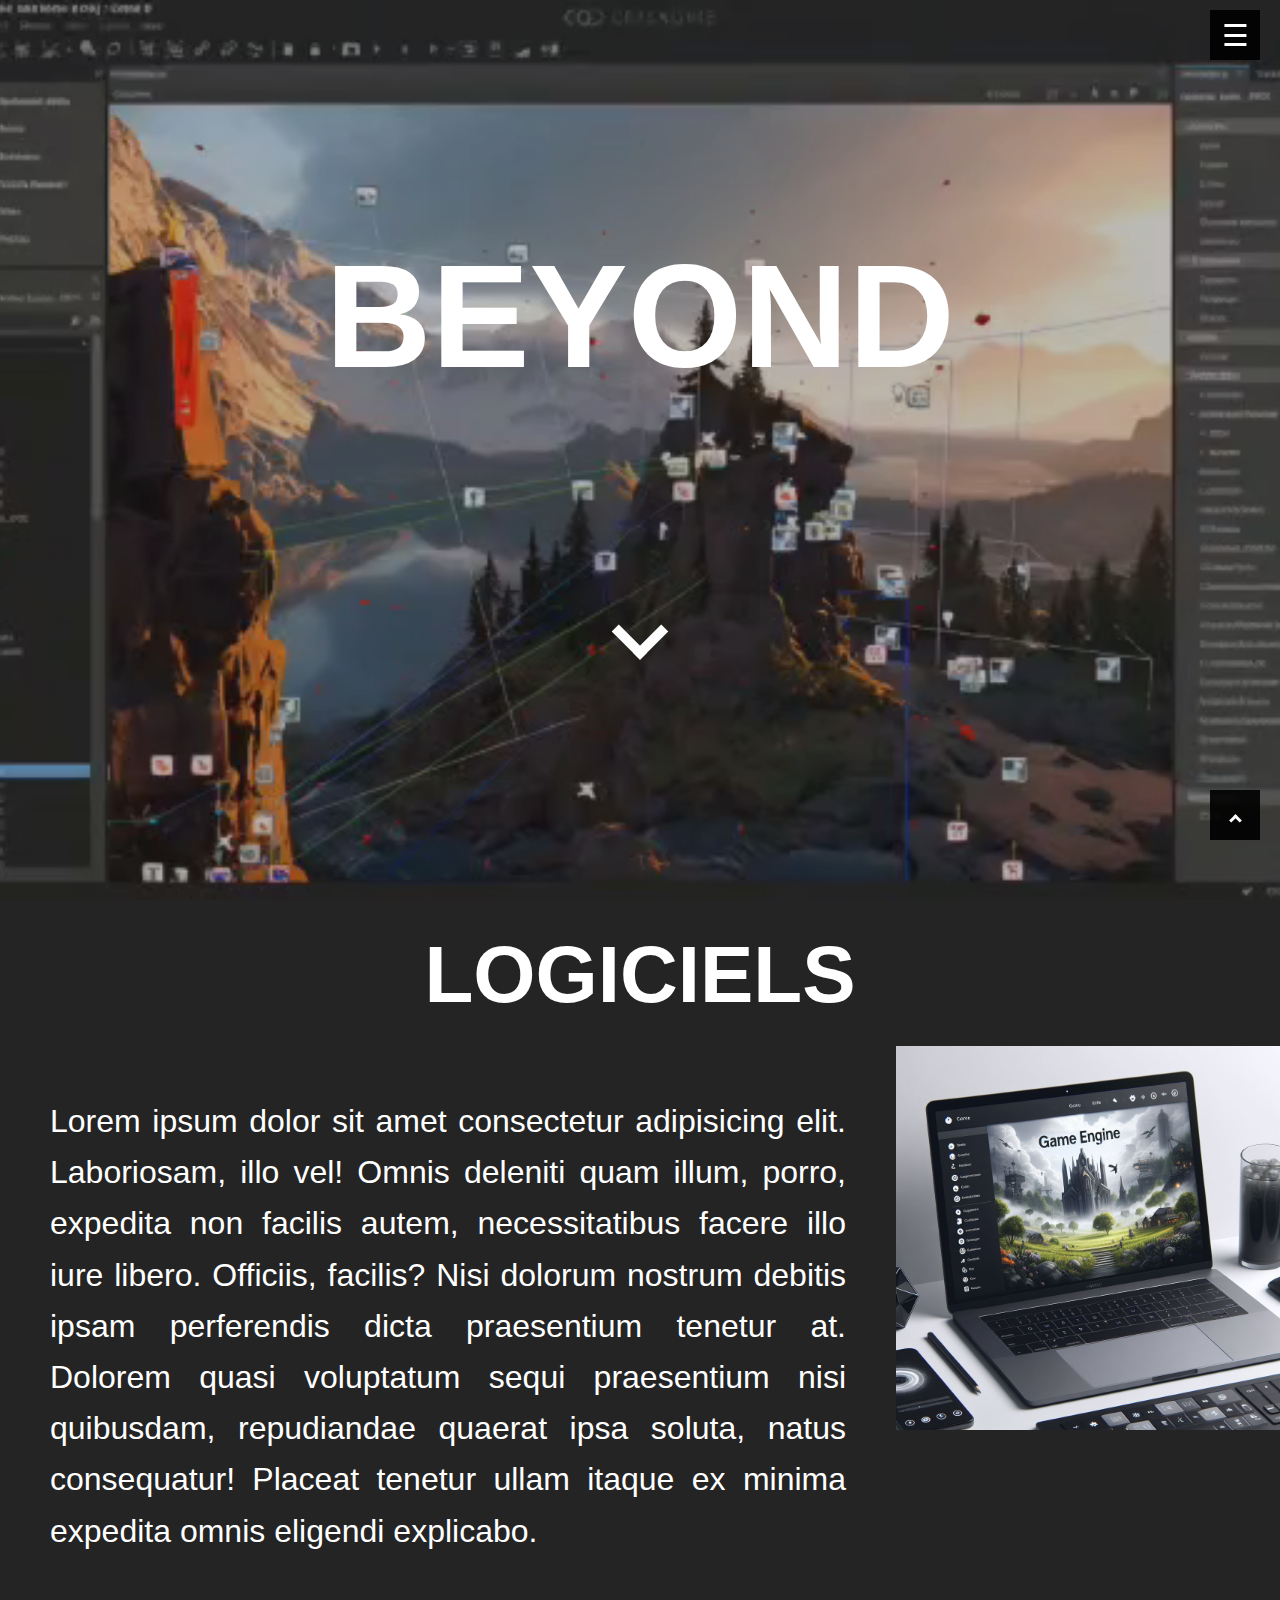
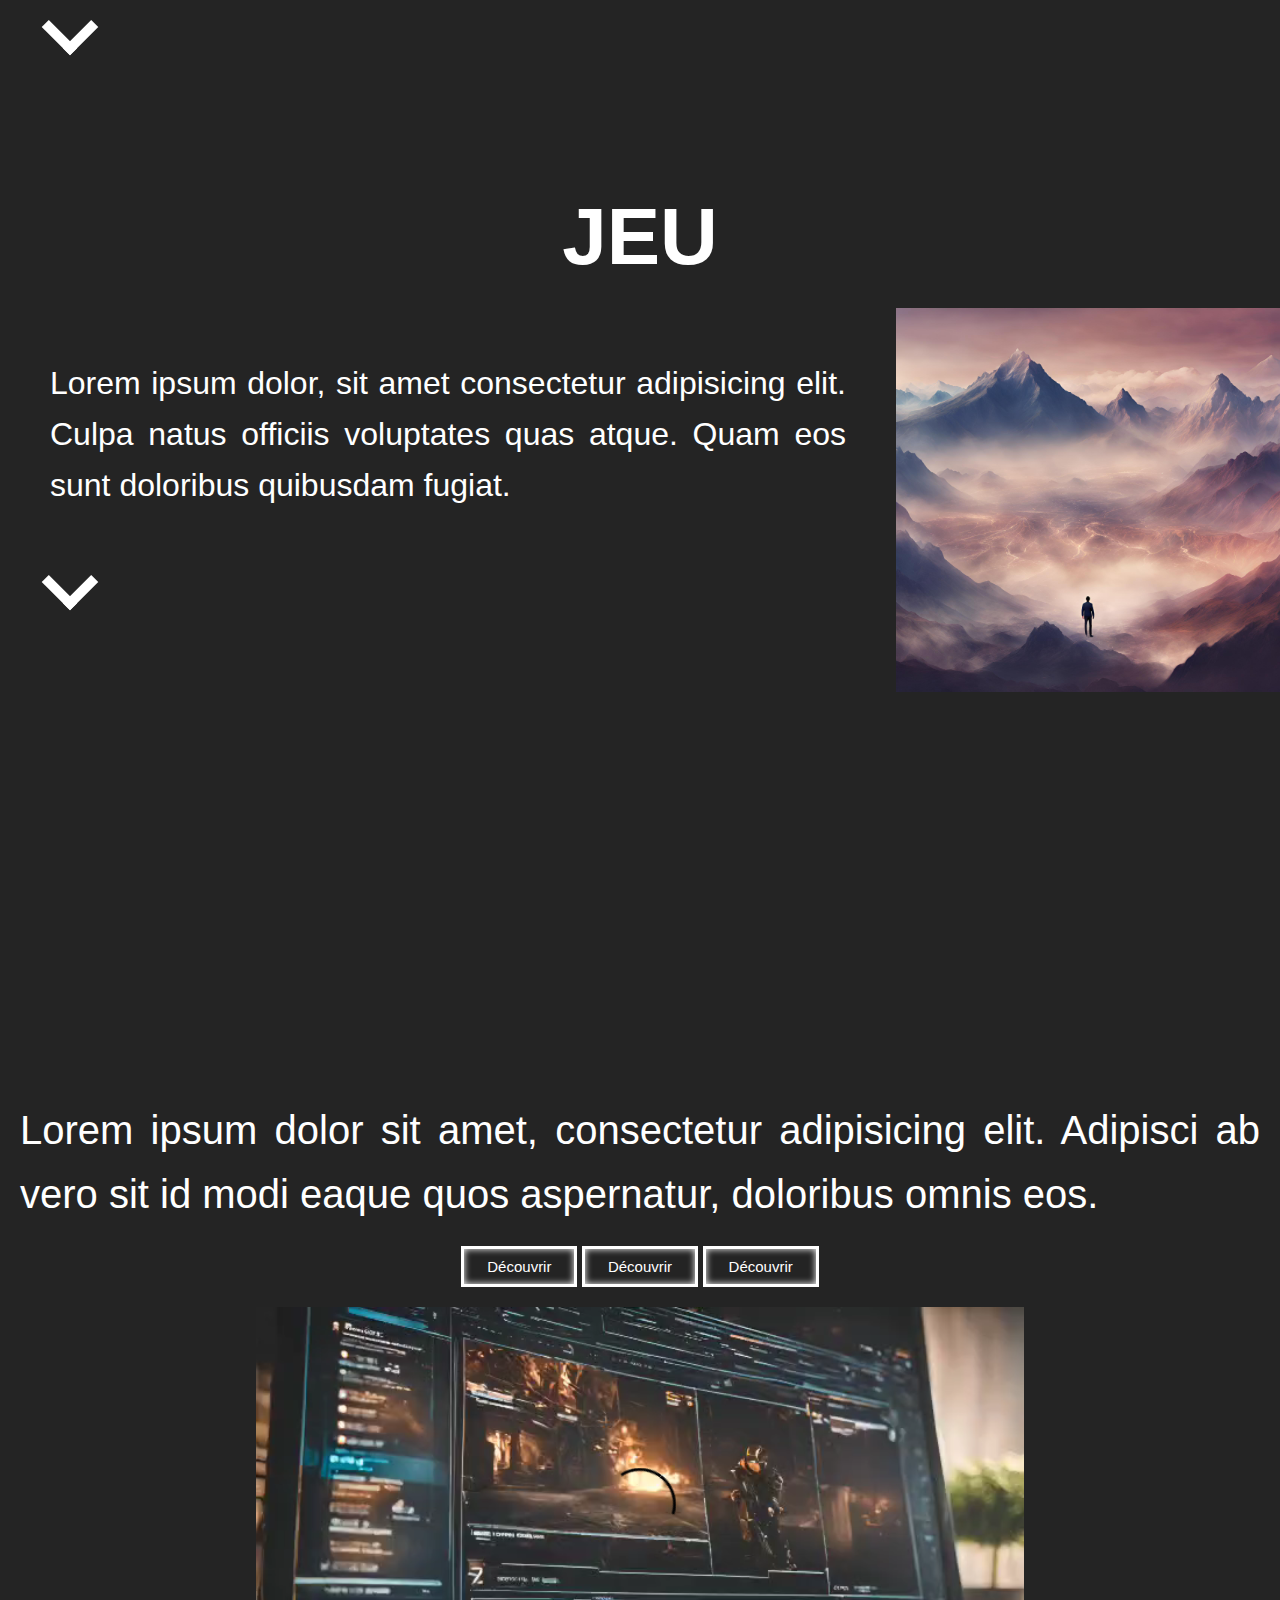
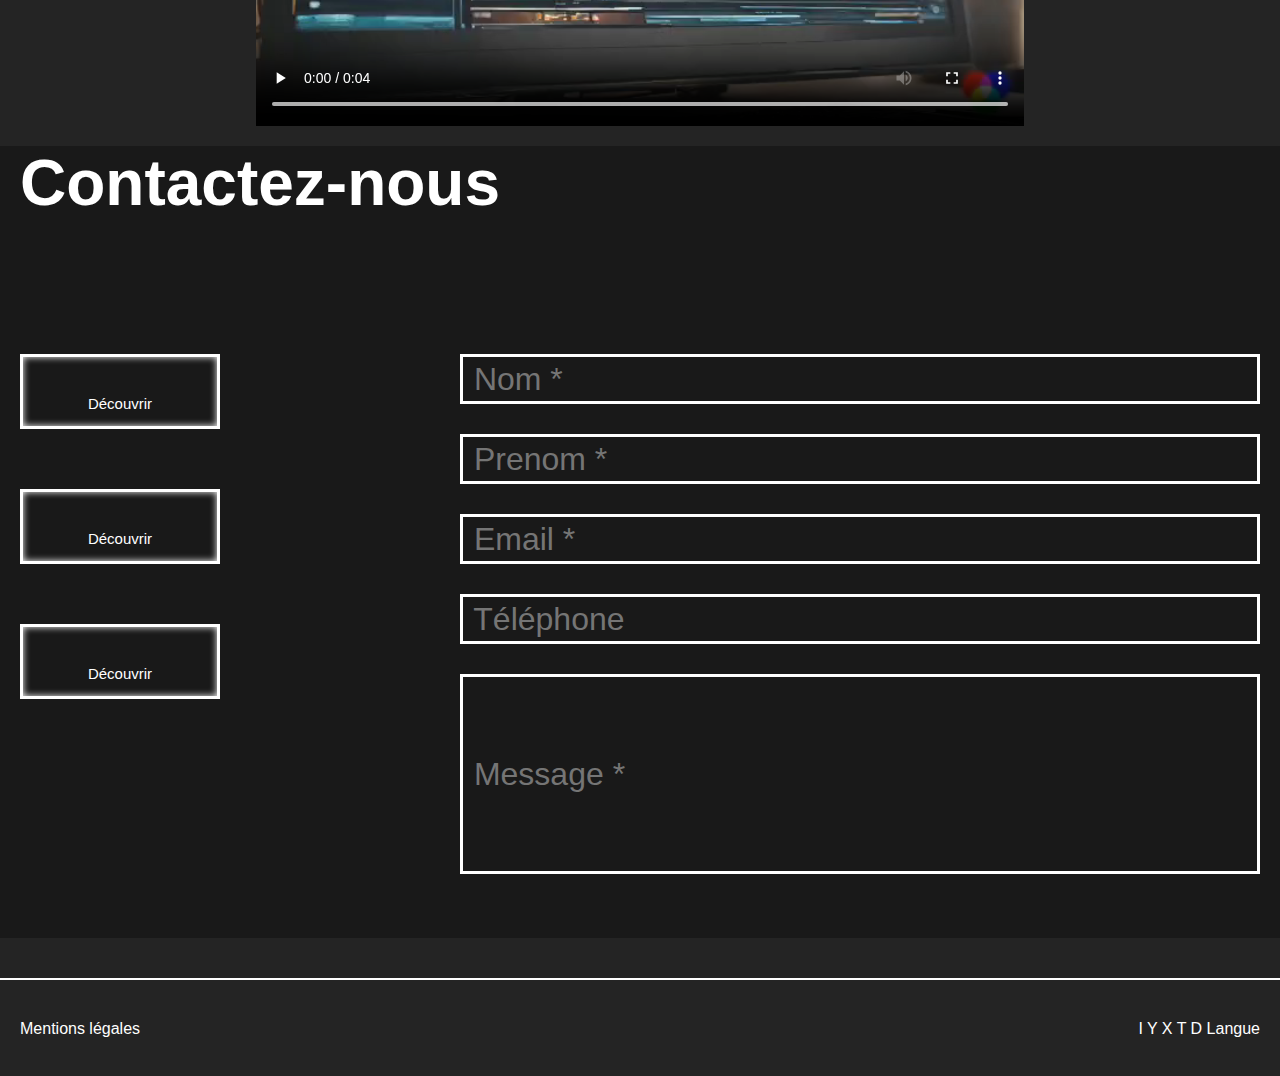
==== index.html @ 5a2edfe5 "ajout pages" ====
<!DOCTYPE html>
<html lang="en">
<head>
    <meta charset="UTF-8">
    <meta http-equiv="X-UA-Compatible" content="IE=edge">
    <meta name="viewport" content="width=device-width, initial-scale=1.0">
    <link rel="stylesheet" href="css/accueil.css">
    <link rel="stylesheet" href="css/navfooter.css">
    <title>BEYOND</title>
</head>
<body>
    <nav>
        <div class="openMenu">
            <button>
                <p>&#x2630</p>
            </button>
        </div>

        <ul class="mainMenu">
            <li><a href="./index.html">Accueil</a></li>
            <li><a href="./logiciels.html">Nos Logiciels</a></li>
            <li><a href="./beyondlife.html">Beyond Life</a></li>
            <li><a href="./boutique.html">Boutique</a></li>
            <li><a href="./apropos.html">A Propos</a></li>
            <div class="closeMenu"><p>&#x2716</p></div>
            <span class="icons">
                <i class="fab fa-facebook"></i>
                <i class="fab fa-instagram"></i>
                <i class="fab fa-brands fa-x-twitter"></i>
                <i class="fab fa-github"></i>
            </span>
        </ul>
    </nav>


    <div class="video-opening">
        <video loop autoplay>
            <source src="videos/GameEngine.mp4" type="video/mp4">
            Votre navigateur ne supporte pas la balise vidéo.
            Une vidéo permettant de visualiser l'interface utilisateur de notre moteur de jeu
        </video>
        <h1>BEYOND</h1>
       <button onclick="scrollToSection('section1')"><p><i class="arrow down"></i></p></button>
    </div>

    <div class="text-img">
        <h2 id="section1">LOGICIELS</h2>
        <div class="img_container">
            <img src="images/mac.jpg" alt="">
            <div class="container_1">
                <p>Lorem ipsum dolor sit amet consectetur adipisicing elit. Laboriosam, illo vel! Omnis deleniti quam illum, porro, expedita non facilis autem, necessitatibus facere illo iure libero. Officiis, facilis? Nisi dolorum nostrum debitis ipsam perferendis dicta praesentium tenetur at. Dolorem quasi voluptatum sequi praesentium nisi quibusdam, repudiandae quaerat ipsa soluta, natus consequatur! Placeat tenetur ullam itaque ex minima expedita omnis eligendi explicabo.</p>
                <button class="ScrollArrow" onclick="scrollToSection('section2')"><a><i class="arrow down"></i></a></button>
            </div>
        </div>
        <h2 id="section2">JEU</h2>
        <div class="img_container">
            <img src="images/mountains.jpg" alt="">
            <div class="container_1">
                <p>Lorem ipsum dolor, sit amet consectetur adipisicing elit. Culpa natus officiis voluptates quas atque. Quam eos sunt doloribus quibusdam fugiat.</p>
                <button class="ScrollArrow" onclick="scrollToSection('section3')"><a><i class="arrow down"></i></a></button>
            </div>
        </div>

    </div>

    
    <div id="section3" class="decouvrir">
        <p>Lorem ipsum dolor sit amet, consectetur adipisicing elit. Adipisci ab vero sit id modi eaque quos aspernatur, doloribus omnis eos.</p>

        <div class="button_block">
            <a href="#" class="Button">Découvrir</a>
            <a href="#" class="Button">Découvrir</a>
            <a href="#" class="Button">Découvrir</a>
        </div>

        <video loop autoplay controls>
            <source src="videos/monitor.mp4" type="video/mp4">
            Votre navigateur ne supporte pas la balise vidéo.
            Une vidéo permettant de visualiser l'interface utilisateur de notre moteur de jeu
        </video>

    </div>


    <div class="DownToUp" id="scrollButton">
        <button onclick="scrollToTop()">
            <p><i class="arrow"></i></p>
        </button>
    </div>

    <footer>
        <h2>Contactez-nous</h2>
        <div class="boutons">
            <a href="#" class="Button">Découvrir</a>
            <a href="#" class="Button">Découvrir</a>
            <a href="#" class="Button">Découvrir</a>
        </div>
        <div class="inputs">
            <input type="text" placeholder=" Nom *">
            <input type="text" placeholder=" Prenom *">
            <input type="text" placeholder=" Email *">
            <input type="text" placeholder=" Téléphone ">
            <input type="text" placeholder=" Message *">
        </div>
        <div class="separator"></div>
        <div class="bandeau-footer">

            <div class="left-footer">
                <a href="">Mentions légales</a>
            </div>

            <div class="right-footer">
                <a href="">I</a>
                <a href="">Y</a>
                <a href="">X</a>
                <a href="">T</a>
                <a href="">D</a>
                <a href="">Langue</a>
            </div>
        </div>

    </footer>

    <script src="js/scrollsection.js"></script>
    <script src="js/nav.js"></script>
    <script src="js/scrolltop.js"></script>
    

</body>
</html>
---- css/accueil.css ----
/* VIDEO OPENING */

.video-opening video {
    opacity: 0.7;
    width: 100%;
    height: 100vh;
    object-fit: cover;
    object-position: center;
    z-index: -1; /* Assurez-vous que la vidéo est en arrière-plan */
}

.video-opening {
    position: relative;
    width: 100%;
    z-index: 0; /* Assurez-vous que la vidéo est en arrière-plan */
}

.video-opening h1 {
    position: absolute;
    top: 35%;
    left: 50%;
    transform: translate(-50%, -50%);
    color: white;
    font-size: calc(8rem + 1.5vw);
}

.video-opening button {
    cursor: pointer;
    appearance: none;
    -webkit-appearance: none;
    -moz-appearance: none;
    border: none;
    outline: none;
    background: none;
    padding: 0;
    margin: 0;
    cursor: pointer;
    z-index: 1; /* Ensure the button is above other elements */
}

.video-opening p {
    position: absolute;
    top: 70%;
    left: 50%;
    transform: translate(-50%, -50%);
}

.ScrollArrow {
    animation: moveUpDown 2.5s infinite alternate ease-in-out;
}

.arrow {
    border: solid white;
    border-width: 0 10px 10px 0;
    display: inline-block;
    padding: 15px;
}

.down {
    transform: rotate(45deg);
    -webkit-transform: rotate(45deg);
}

/* TEXT IMG */

.text-img {
    display: grid;
    width: 100%;
    justify-content: center; /* Centre les éléments horizontalement */
    align-items: center; /* Centre les éléments verticalement */
    grid-template-columns: 1fr; /* Une colonne */
    grid-template-rows: 1fr; /* Une ligne */
    margin-bottom: 50px;
}

.text-img h2
{
    margin-top: 25px;
    text-align: center;
    margin-bottom: 25px;
    font-size: 5rem;
}

.img_container {
    display: grid; /* Utiliser grid pour la .img_container */
    grid-template-columns: 30% 70%; /* Deux colonnes avec une largeur de 30% et 70% */
    grid-template-rows: 1fr; /* Une ligne */
}

.img_container img {
    width: 100%; /* 100% de la largeur du conteneur */
    height: auto; /* Hauteur proportionnelle à la largeur */
    object-fit: cover;
}

.img_container p {
    font-size: 2.5rem;
    max-width: 100%; /* 100% de la largeur du conteneur */
    margin: 50px;
    text-align: justify;
    line-height: 1.6; /* Ajustez l'interligne selon vos besoins */
}

.img_container a
{
    margin: 50px;
}

/* Inverser l'ordre d'affichage des éléments dans la deuxième .img_container */
.img_container:nth-child(even) {
    grid-template-columns: 70% 30%;
}

.img_container:nth-child(even) img {
    order: 2; /* Met l'image à droite dans la deuxième .img_container */
}

.img_container:nth-child(even) .container_1 img{
    order: 1; /* Met le paragraphe à gauche dans la deuxième .img_container */
}
.img_container:nth-child(even) .container_1 p {
    order: 1; /* Met le paragraphe à gauche dans la deuxième .img_container */
}

.img_container .container_1 button {
    cursor: pointer;
    appearance: none;
    -webkit-appearance: none;
    -moz-appearance: none;
    border: none;
    outline: none;
    background: none;
    padding: 0;
    margin: 0;
    cursor: pointer;
}

.container_1
{
    height: 80vh;
}

/* DECOUVRIR */

.decouvrir {
    background-color: rgb(36, 36, 36);
    display: flex;
    flex-direction: column; /* Organise les éléments en colonne */
    justify-content: center; /* Centre les éléments verticalement */
    align-items: center; /* Centre les éléments horizontalement */
}

.decouvrir p {
    font-size: 2.5rem;
    text-align: justify;
    margin: 20px;
    line-height: 1.6; /* Ajustez l'interligne selon vos besoins */
}

.button_block {
    display: block;
}

.decouvrir video
{
    margin: 20px 20px 20px 20px;
    width: 60%;
}

@keyframes moveUpDown {
    0% {
        transform: translateY(0);
    }
    100% {
        transform: translateY(-20px);
    }
}

@media (max-width:600px) {

    .text-img h2 {
        font-size: 3rem;
    }

    .video-opening h1
    {
        font-size: 5rem;
    }

    .img_container p {
        font-size: 1rem;
    }
    .decouvrir p {
        font-size: 1rem;
    }

    .decouvrir video {
        width: 95%;
    }
    .img_container {
        grid-template-columns: auto;
    }
    .img_container:nth-child(2n) {
        grid-template-columns: auto;
    }
    .container_1
    {
        display: flex;
        height: auto;
    }

}

@media (max-width:850px) {

    .video-opening h1
    {
        font-size: 5rem;
    }

    .img_container p {
        font-size: 1rem;
    }
    .decouvrir p {
        font-size: 1rem;
    }

    .decouvrir video {
        width: 95%;
    }
    .img_container {
        grid-template-columns: auto;
        height: auto;
    }
    .img_container:nth-child(2n) {
        grid-template-columns: auto;
    }

    .container_1
    {
        display: flex;
        margin: 20px;
        height: 300px;
    }

    .container_1 p
    {
        padding-bottom: 20px;
        margin: 20px;
    }
    .container_1 button
    {
        justify-content: center;
    }
    .img_container:nth-of-type(odd) .container_1 {
        flex-direction: column;
    }

    .img_container:nth-of-type(odd) .container_1 button {
        order: 2;
    }
    
    .img_container:nth-of-type(even) .container_1 {
        flex-direction: column-reverse;
    }
    .img_container:nth-child(even) .container_1 {
        order: 2;
        height: auto;
    }
    .img_container:nth-child(even) .container_1 p {
        order: 2;
        font-size: 1.2rem;
    }
    
}

@media (max-width:1500px) {
    .img_container p
    {
        font-size: 2rem;
    }
}
---- css/navfooter.css ----
*{
    box-sizing: border-box;
    margin: 0;
    top: 0;
}

body
{
    color: white;
    background-color: rgb(36, 36, 36);
    font-family: Arial, sans-serif;
}


/* NAV */

nav {
    background: rgba(0, 0, 0, 0.4);
    color: rgb(255, 255, 255);
    position: fixed;
    z-index: 1;
    top: 0; /* Ajoutez cette ligne pour spécifier la position initiale */
    transition: top 0.5s ease;
}

nav .mainMenu {
    height: 100vh;
    position: fixed;
    top: 0px;
    right: 0px;
    left: 0px;
    z-index: 10;
    flex-direction: column;
    justify-content: center;
    align-items: center;
    background: rgba(0, 0, 0,0.95);
    transition: top 1s ease 0s;
    display: none;
    padding: 0; /* Ajout de cette ligne */
}

nav.showNav {
    top: -100%; /* Déplacez la barre de navigation vers le haut pour la masquer */
}


nav .mainMenu li
{
    list-style: none;
}

nav .mainMenu li a {
    display: inline-block;
    padding: 15px;
    text-decoration: none;
    text-transform: uppercase;
    color: rgb(255, 255, 255);
    font-size: 2rem;
    transition: 0.2s ease;
}

nav .mainMenu li a:hover {
    background: none;
    color: rgb(255, 123, 0);
}

nav .mainMenu .closeMenu {
    display: block;
    font-size: 4rem;
    position: absolute;
    top: 20px;
    right: 20px;
    cursor: pointer;
}

.icons i {
    display: inline-block;
    font-size: 2rem;
    padding: 12px;
}

.fa-facebook:hover {
    color: rgb(0, 110, 255);
}
.fa-twitter:hover {
    color: rgb(86, 154, 243);
}
.fa-instagram:hover {
    color: rgb(255, 0, 191);
}
.fa-github:hover {
    color: rgb(255, 123, 0);
}

nav .logo {
    margin: 6px;
    cursor: pointer;
    text-transform: uppercase;
}

nav .mainMenu.slideInOut {
    animation: slideInOut 1s ease;
}


@keyframes slideInOut {
    from {
        transform: translateY(-100%);
    }
    to {
        transform: translateY(0);
    }
}


/* NAV OPEN MENU */

.openMenu {
    position: fixed;
    top: 10px;
    right: 20px;
}

.openMenu button {
    background-color: rgba(0, 0, 0, 0.9);
    color: #fff;
    border: none;
    cursor: pointer;
    height: 50px;
    width: 50px;
}

.openMenu p {
    justify-content: center;
    text-align: center;
    font-size: 30px;
}

/* Down To Up */

.DownToUp {
    position: fixed;
    top: calc(100% - 110px); /* Ajustez la valeur selon vos besoins */
    right: 20px;
}

.DownToUp button {
    background-color: rgba(0, 0, 0, 0.9);
    color: #fff;
    border: none;
    padding: 10px 20px;
    cursor: pointer;
    height: 50px;
    width: 50px;
}

.DownToUp .arrow {
    display: inline-block;
    border: solid #fff;
    border-width: 0 3px 3px 0;
    padding: 3px;
    transform: rotate(-135deg);
    -webkit-transform: rotate(-135deg);
}

.DownToUp p {
    justify-content: center;
    text-align: center;
    margin-top: 10px;
}

/* FOOTER */

footer {
    display: grid;
    grid-template-columns: 40% 60%; /* Deux colonnes égales */
    grid-template-rows: 20% 80%;
    gap: 20px; /* Espacement entre les colonnes et les lignes */
    background-color: rgb(25, 25, 25);
    color: white; /* Couleur du texte */
    padding-right: 20px;
}


footer h2 {
    font-size: 4rem;
    margin-top: 0; /* Supprimer la marge par défaut du h2 */
    padding-left: 20px;
}

.boutons {
    grid-column: 1; /* Boutons dans la première colonne */
    display: flex;
    flex-direction: column;
    padding-left: 20px;
}

.boutons a {
    display: inline-block;
    margin-top: 30px;
    margin-bottom: 30px;
    width: 200px;
    height: 75px;
    text-align: center;
    line-height: 75px; /* Ajustez la hauteur selon vos besoins */
    vertical-align: middle; /* Alignement vertical au milieu */
}

button {
    display: block;
    margin-bottom: 10px; /* Espacement entre les boutons */
}


.inputs {
    grid-column: 2; /* Champs de saisie dans la deuxième colonne */
    justify-self: end;
    padding-right: 20px;
}

.inputs input
{
    margin-top: 30px;
    margin-bottom: 30px;
}

.inputs :last-child {
    height: 200px;
}

input {
    display: block;
    width: 800px;
    height: 50px;
    border:3px solid #ffffff;
    background-color:transparent;
    color:#ffffff;
    font-size: 2rem;
    
}

.separator {
    grid-column: span 2; /* Utiliser deux colonnes pour prendre toute la largeur */
    grid-row: 3;
    height: 2px;
    background-color: white;
}


.bandeau-footer {
    grid-column: span 2;
    grid-row: 4;

    display: grid;
    grid-template-columns: auto 1fr;
    grid-template-rows: 1fr 1fr;
    align-items: center; /* Alignement vertical des éléments */
    justify-content: space-between; /* Espacement entre les éléments */
    padding: 20px;
}

.bandeau-footer .right-footer a,
.bandeau-footer .left-footer a
{
    color: white;
    text-decoration: none;
}

.bandeau-footer .left-footer {
    grid-column: 1;
}
.bandeau-footer .right-footer {
    grid-column: 2;
    justify-self: end;
}


/* MISC */

.Button {
	box-shadow:inset 0px 0px 7px 0px #ffffff;
	background-color:transparent;
	border:3px solid #ffffff;
	display:inline-block;
	cursor:pointer;
	color:#ffffff;
	font-family:Arial;
	font-size:15px;
	padding:9px 23px;
	text-decoration:none;
}
.Button:hover {
	background-color: rgba(255,255,255,0.1)
}
.Button:active {
	position:relative;
	top:1px;
}

@media (max-width: 600px)
{
    footer h2 {
        grid-column: span 2;
        font-size: 2rem;
    }
}
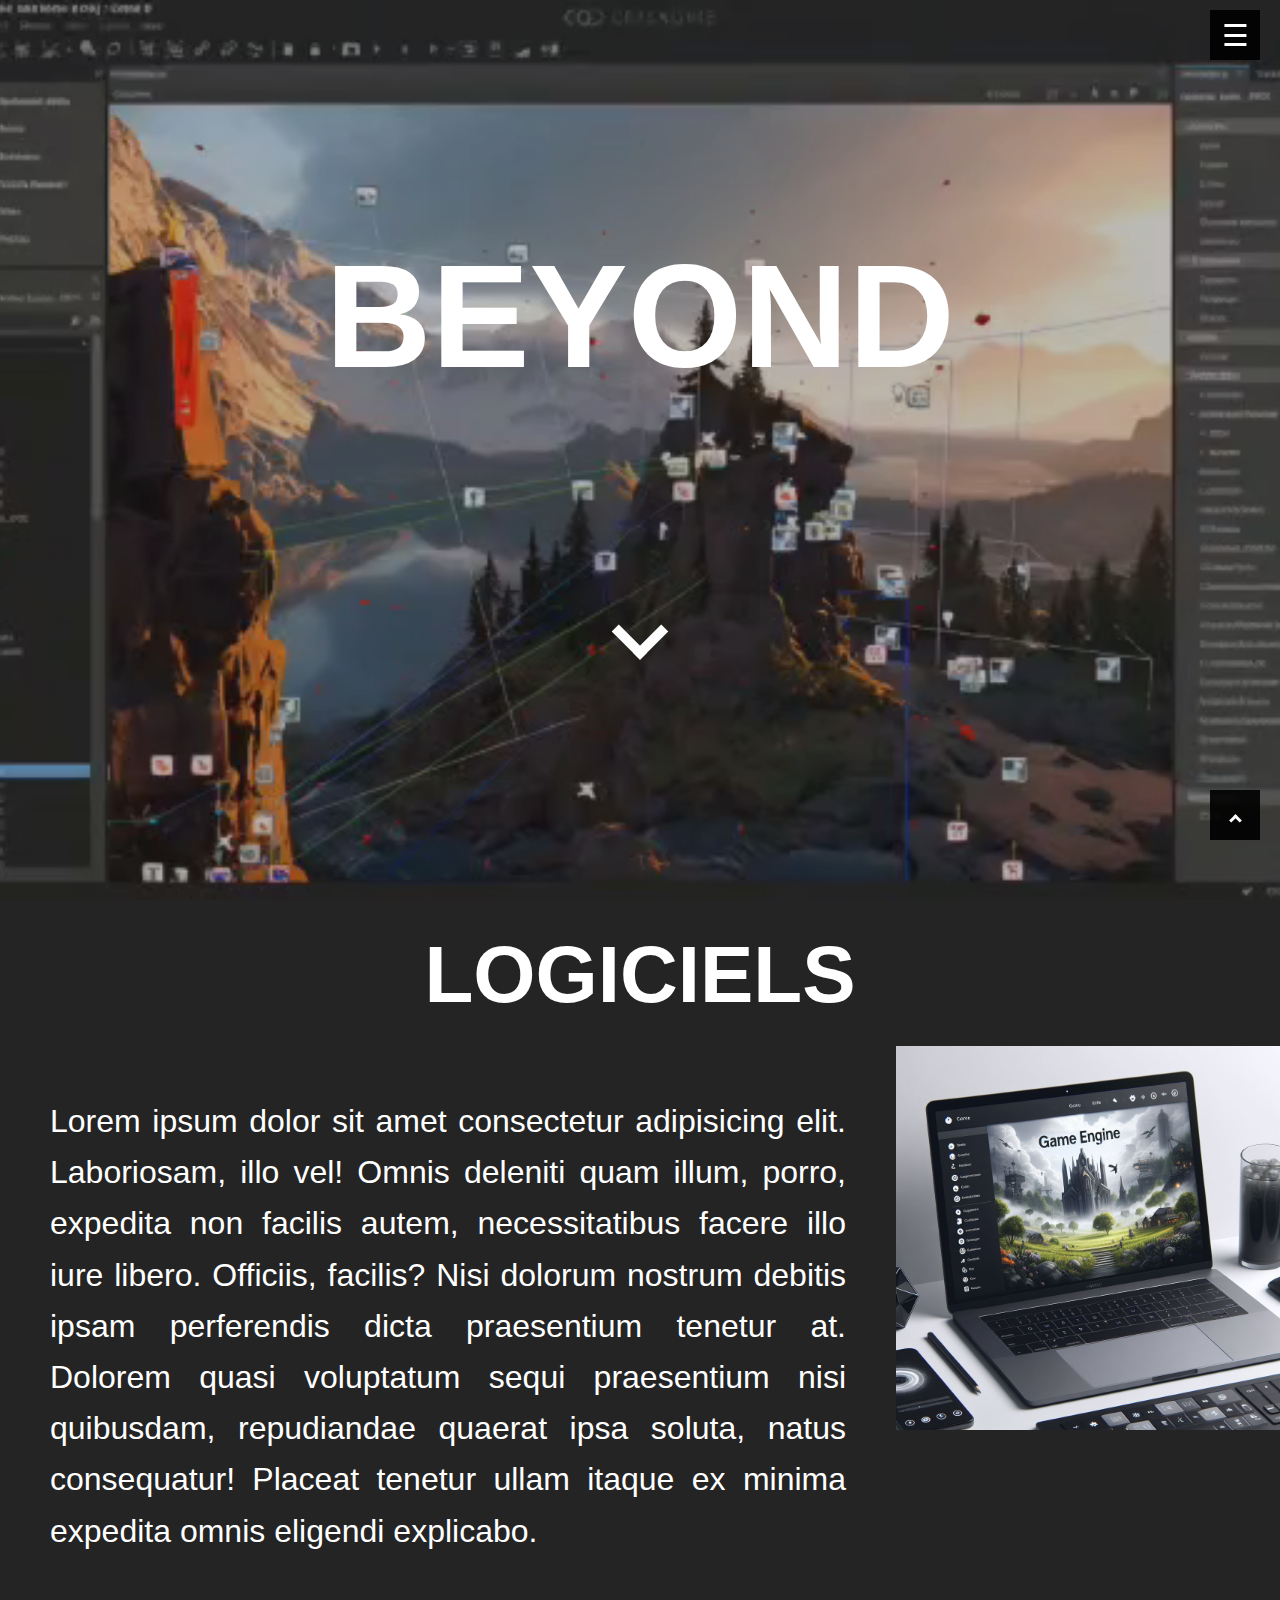
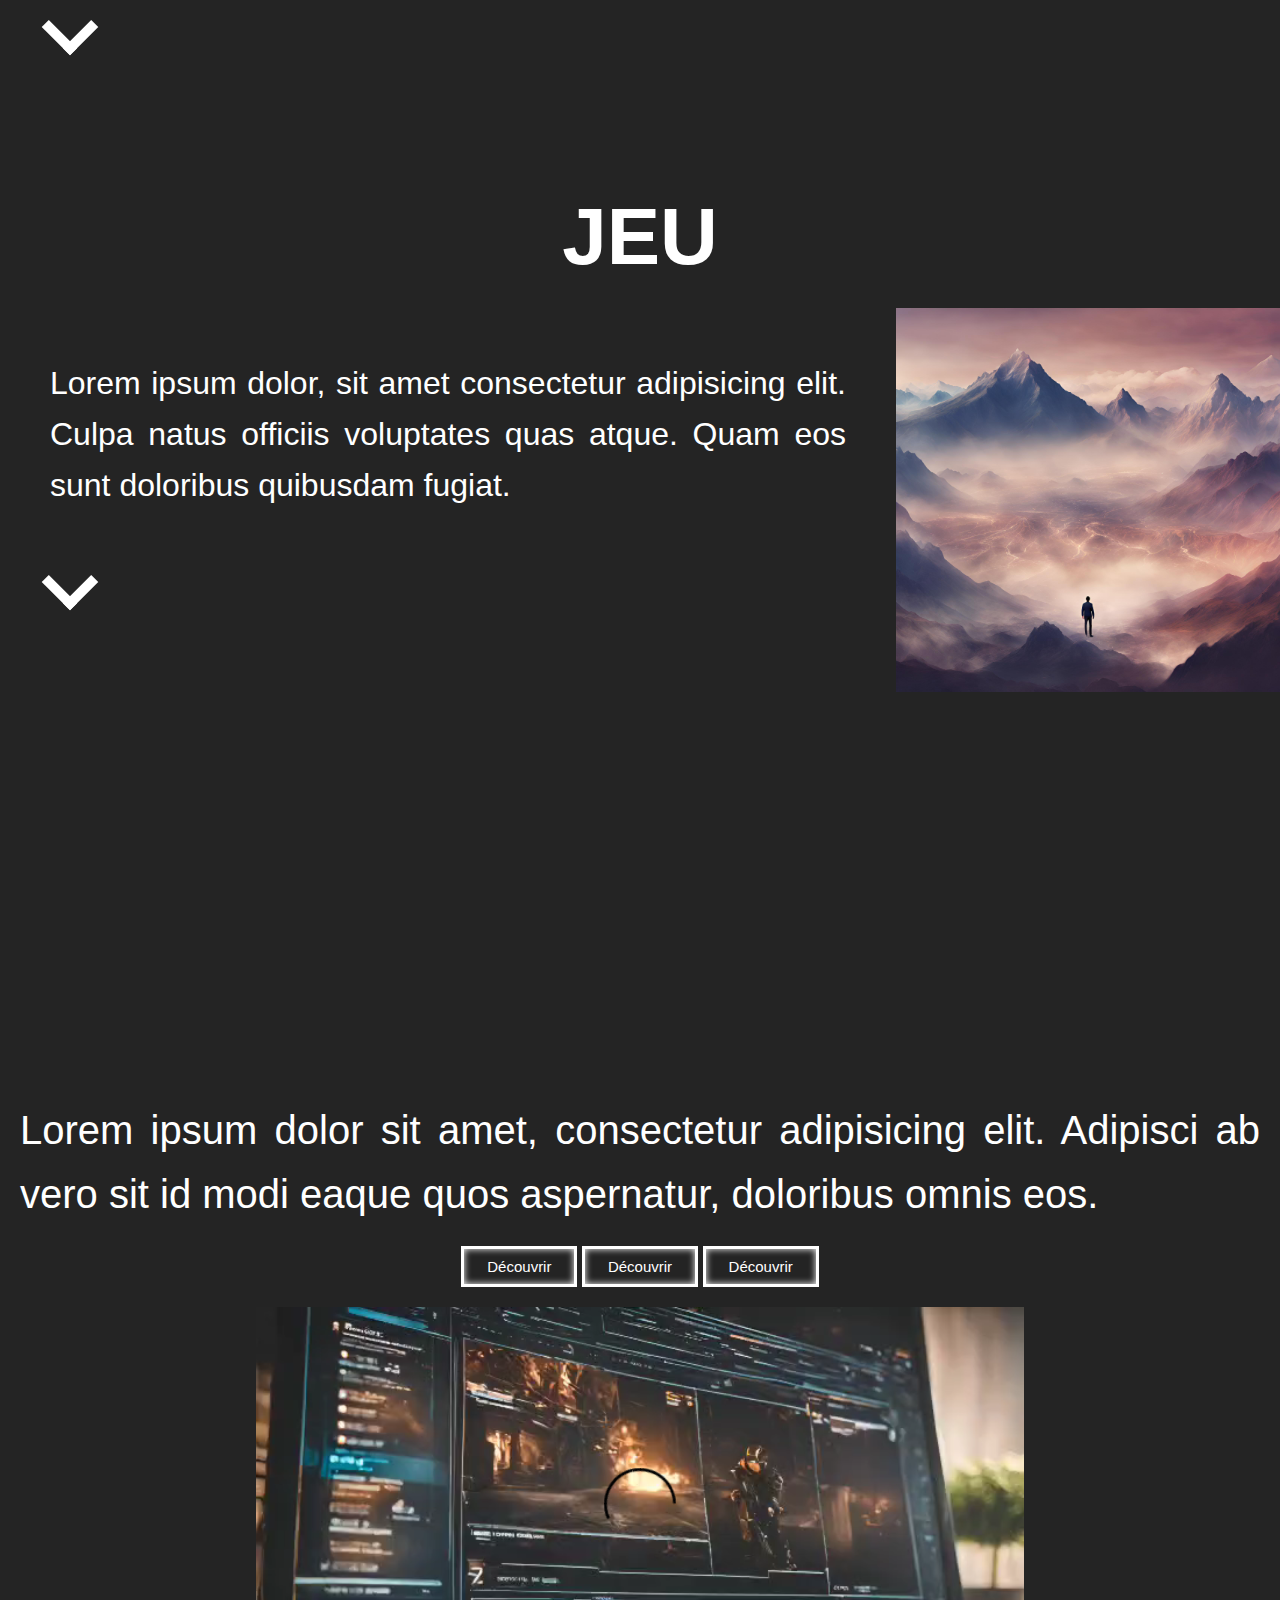
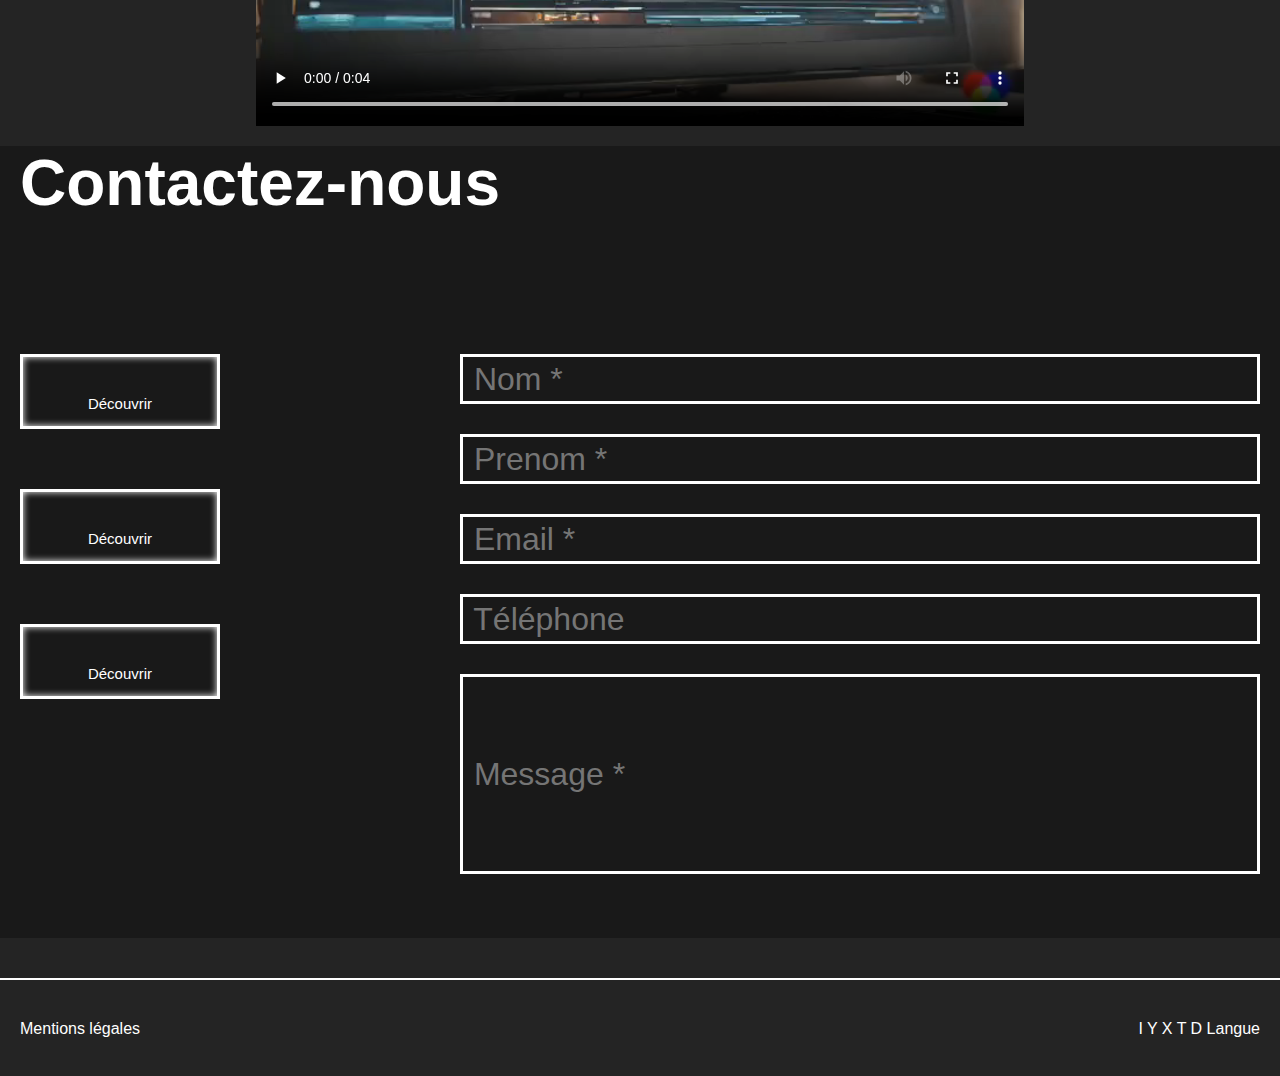
==== commit 8e5c6f75: "ajout pages" ====
--- a/index.html
+++ b/index.html
@@ -12,7 +12,7 @@
     <nav>
         <div class="openMenu">
             <button>
-                <p>&#x2630</p>
+                <p>&#x2630;</p>
             </button>
         </div>
 
@@ -22,7 +22,7 @@
             <li><a href="./beyondlife.html">Beyond Life</a></li>
             <li><a href="./boutique.html">Boutique</a></li>
             <li><a href="./apropos.html">A Propos</a></li>
-            <div class="closeMenu"><p>&#x2716</p></div>
+            <div class="closeMenu"><p>&#x2716;</p></div>
             <span class="icons">
                 <i class="fab fa-facebook"></i>
                 <i class="fab fa-instagram"></i>
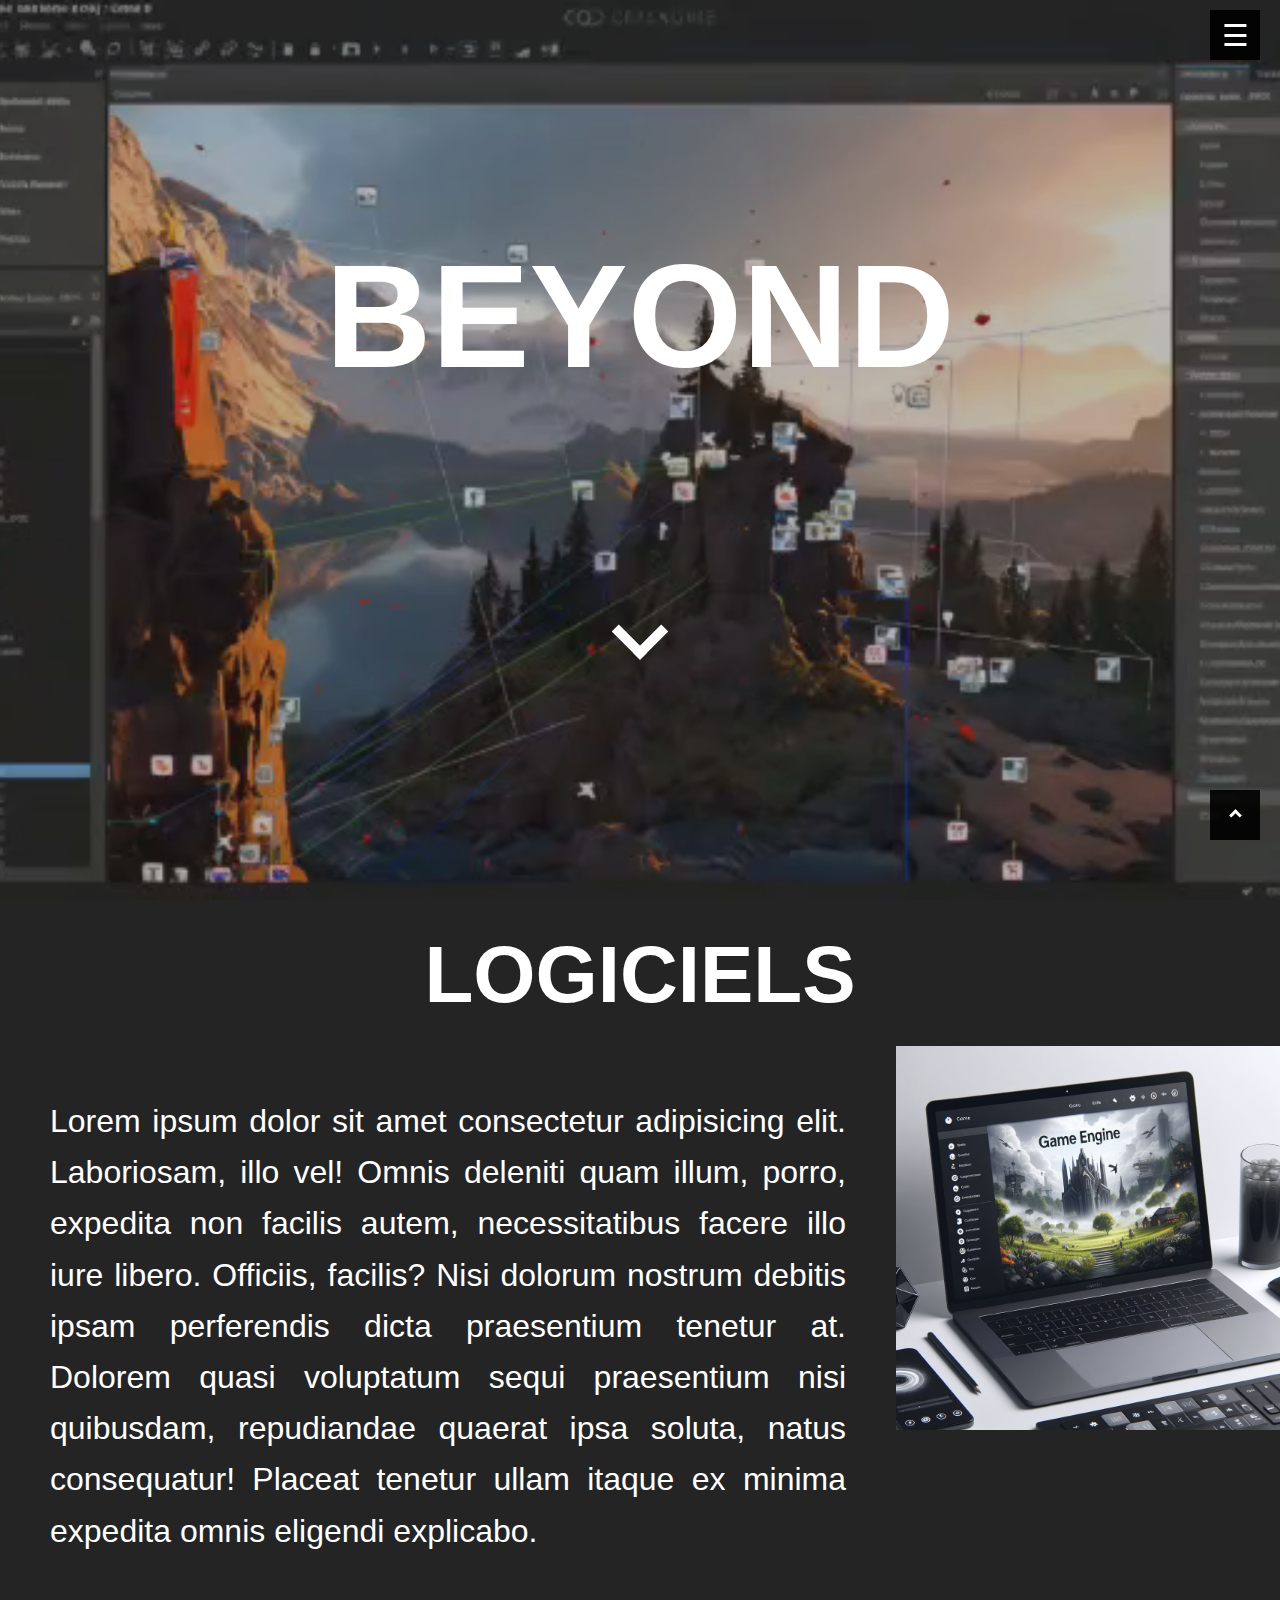
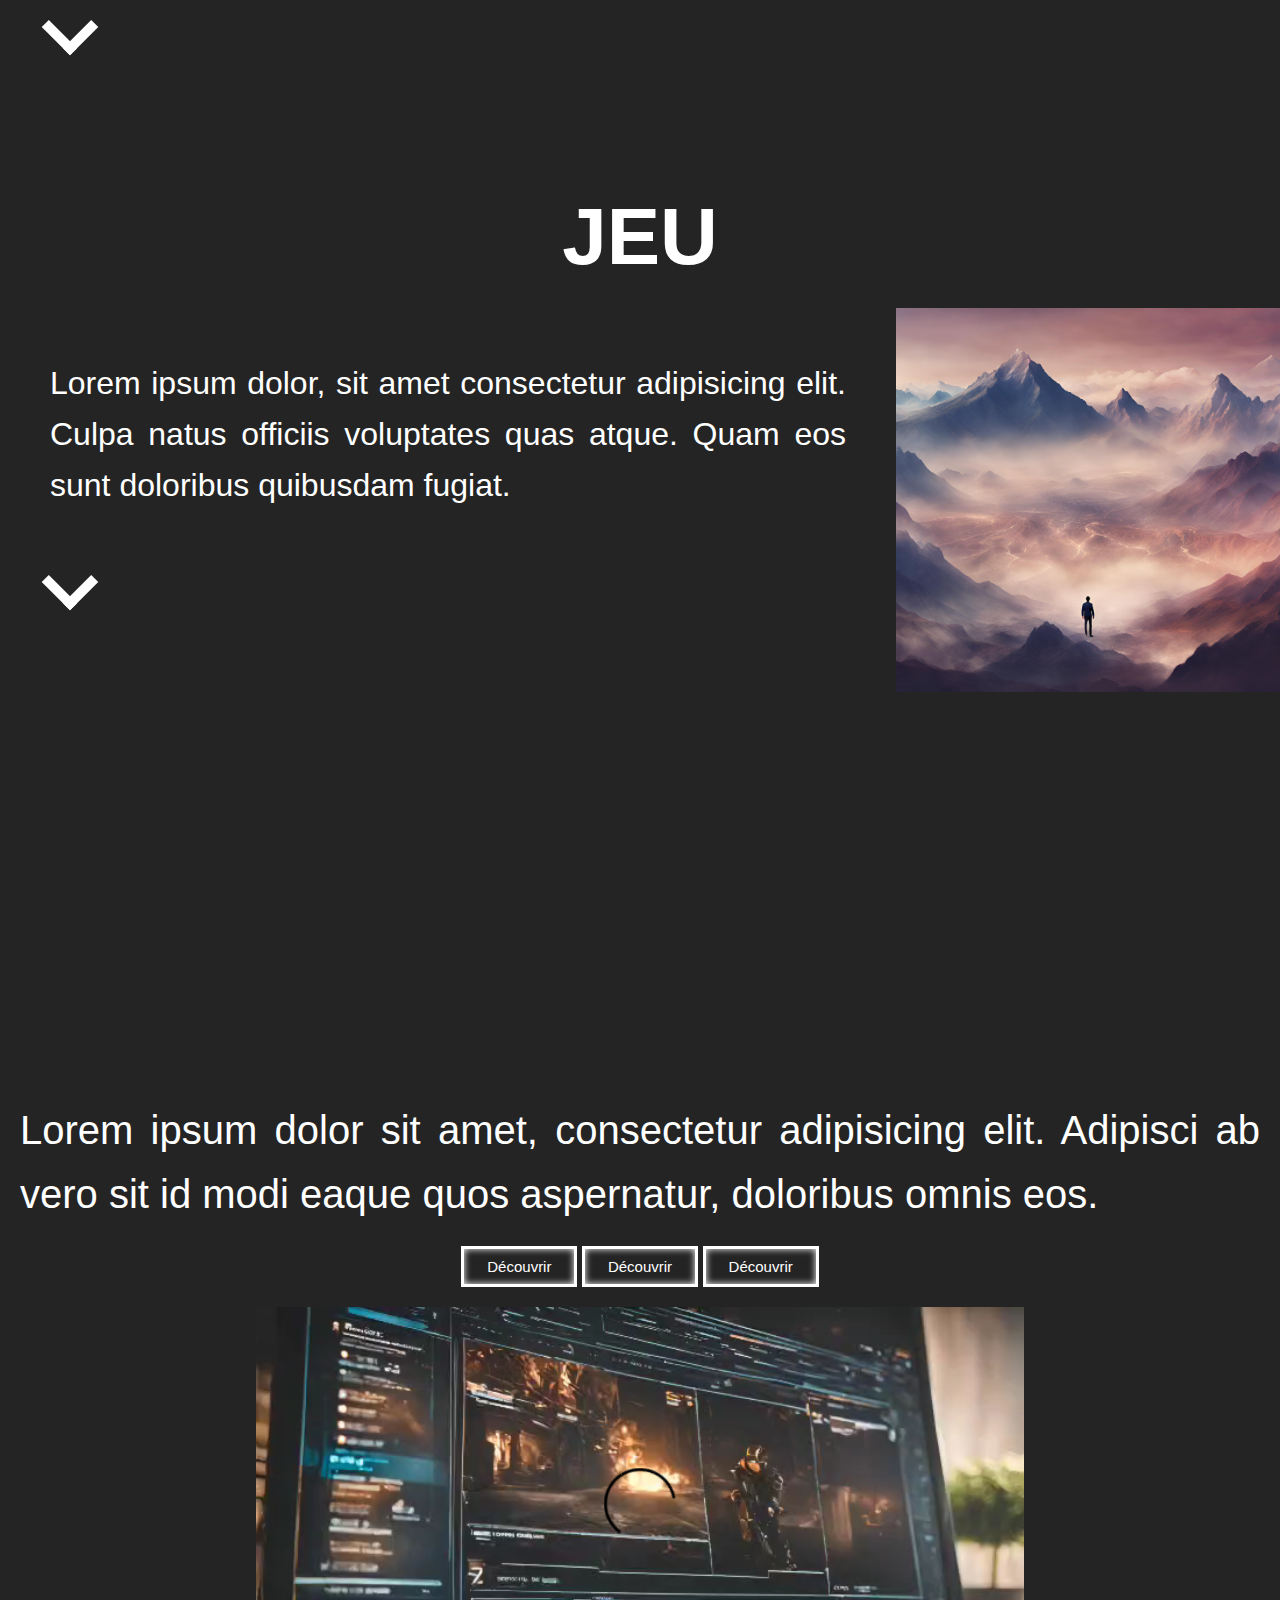
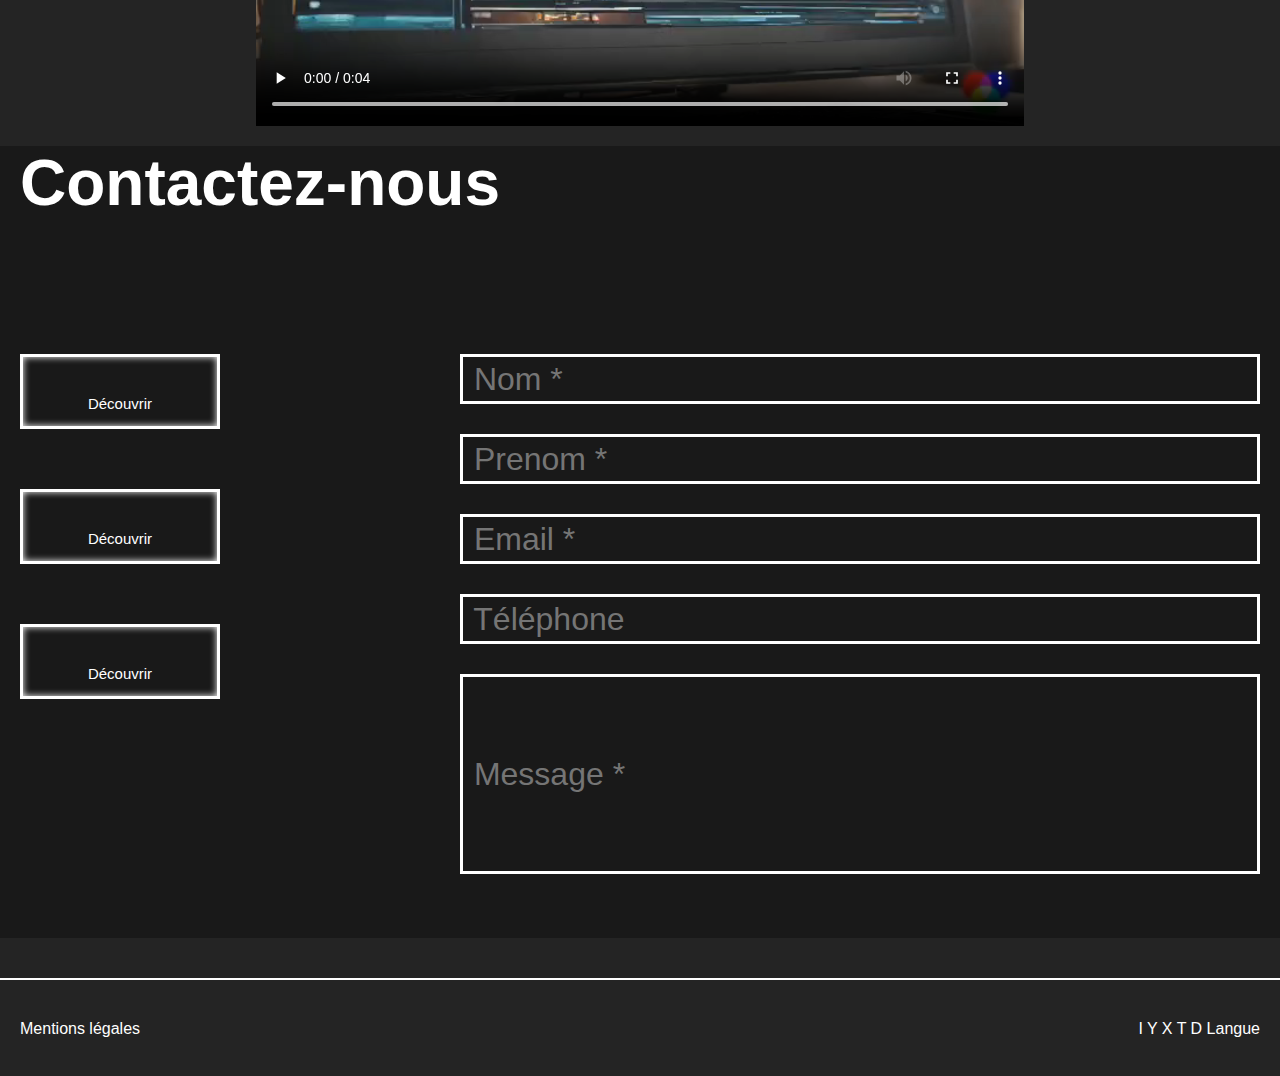
==== commit f77dae6c: "fix verif pages 2/2" ====
--- a/index.html
+++ b/index.html
@@ -12,7 +12,7 @@
     <nav>
         <div class="openMenu">
             <button>
-                <p>&#x2630;</p>
+                &#x2630;
             </button>
         </div>
 
@@ -22,13 +22,15 @@
             <li><a href="./beyondlife.html">Beyond Life</a></li>
             <li><a href="./boutique.html">Boutique</a></li>
             <li><a href="./apropos.html">A Propos</a></li>
-            <div class="closeMenu"><p>&#x2716;</p></div>
-            <span class="icons">
-                <i class="fab fa-facebook"></i>
-                <i class="fab fa-instagram"></i>
-                <i class="fab fa-brands fa-x-twitter"></i>
-                <i class="fab fa-github"></i>
-            </span>
+            <li><div class="closeMenu"><p>&#x2716;</p></div></li>
+            <li>
+                <span class="icons">
+                    <i class="fab fa-facebook"></i>
+                    <i class="fab fa-instagram"></i>
+                    <i class="fab fa-brands fa-x-twitter"></i>
+                    <i class="fab fa-github"></i>
+                </span>
+            </li>
         </ul>
     </nav>
 
@@ -40,7 +42,7 @@
             Une vidéo permettant de visualiser l'interface utilisateur de notre moteur de jeu
         </video>
         <h1>BEYOND</h1>
-       <button onclick="scrollToSection('section1')"><p><i class="arrow down"></i></p></button>
+       <button onclick="scrollToSection('section1')"><i class="arrow down"></i></button>
     </div>
 
     <div class="text-img">
@@ -49,7 +51,7 @@
             <img src="images/mac.jpg" alt="">
             <div class="container_1">
                 <p>Lorem ipsum dolor sit amet consectetur adipisicing elit. Laboriosam, illo vel! Omnis deleniti quam illum, porro, expedita non facilis autem, necessitatibus facere illo iure libero. Officiis, facilis? Nisi dolorum nostrum debitis ipsam perferendis dicta praesentium tenetur at. Dolorem quasi voluptatum sequi praesentium nisi quibusdam, repudiandae quaerat ipsa soluta, natus consequatur! Placeat tenetur ullam itaque ex minima expedita omnis eligendi explicabo.</p>
-                <button class="ScrollArrow" onclick="scrollToSection('section2')"><a><i class="arrow down"></i></a></button>
+                <button class="ScrollArrow" onclick="scrollToSection('section2')"><i class="arrow down"></i></button>
             </div>
         </div>
         <h2 id="section2">JEU</h2>
@@ -57,7 +59,7 @@
             <img src="images/mountains.jpg" alt="">
             <div class="container_1">
                 <p>Lorem ipsum dolor, sit amet consectetur adipisicing elit. Culpa natus officiis voluptates quas atque. Quam eos sunt doloribus quibusdam fugiat.</p>
-                <button class="ScrollArrow" onclick="scrollToSection('section3')"><a><i class="arrow down"></i></a></button>
+                <button class="ScrollArrow" onclick="scrollToSection('section3')"><i class="arrow down"></i></button>
             </div>
         </div>
 
@@ -84,7 +86,7 @@
 
     <div class="DownToUp" id="scrollButton">
         <button onclick="scrollToTop()">
-            <p><i class="arrow"></i></p>
+            <i class="arrow"></i>
         </button>
     </div>
 
--- a/css/accueil.css
+++ b/css/accueil.css
@@ -25,6 +25,10 @@
 }
 
 .video-opening button {
+    position: absolute;
+    top: 70%;
+    left: 50%;
+    transform: translate(-50%, -50%);
     cursor: pointer;
     appearance: none;
     -webkit-appearance: none;
@@ -36,13 +40,7 @@
     margin: 0;
     cursor: pointer;
     z-index: 1; /* Ensure the button is above other elements */
-}
-
-.video-opening p {
-    position: absolute;
-    top: 70%;
-    left: 50%;
-    transform: translate(-50%, -50%);
+    animation: moveUpDown 1s infinite alternate ease-in-out;
 }
 
 .ScrollArrow {
@@ -101,11 +99,6 @@
     line-height: 1.6; /* Ajustez l'interligne selon vos besoins */
 }
 
-.img_container a
-{
-    margin: 50px;
-}
-
 /* Inverser l'ordre d'affichage des éléments dans la deuxième .img_container */
 .img_container:nth-child(even) {
     grid-template-columns: 70% 30%;
@@ -131,7 +124,7 @@
     outline: none;
     background: none;
     padding: 0;
-    margin: 0;
+    margin: 50px;
     cursor: pointer;
 }
 
--- a/css/navfooter.css
+++ b/css/navfooter.css
@@ -122,18 +122,13 @@
 }
 
 .openMenu button {
+    font-size: 30px;
     background-color: rgba(0, 0, 0, 0.9);
     color: #fff;
     border: none;
     cursor: pointer;
     height: 50px;
     width: 50px;
-}
-
-.openMenu p {
-    justify-content: center;
-    text-align: center;
-    font-size: 30px;
 }
 
 /* Down To Up */
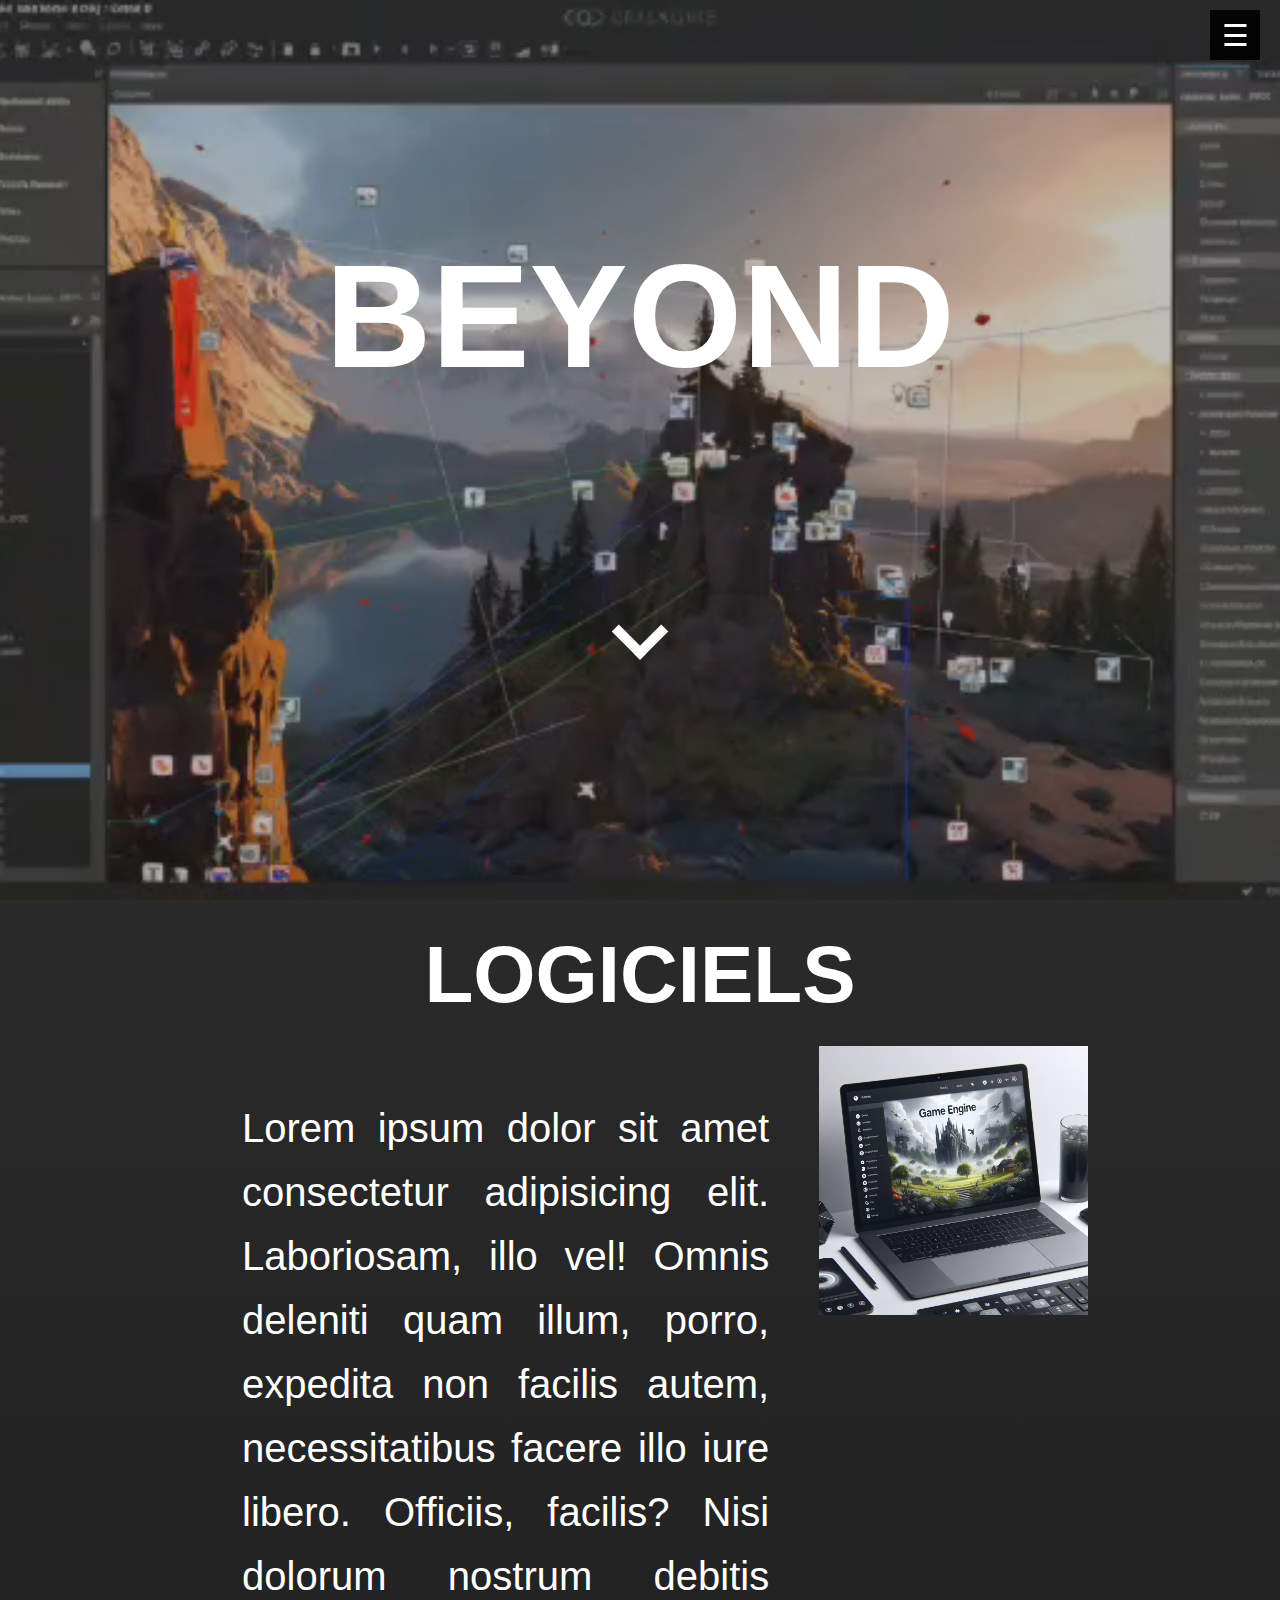
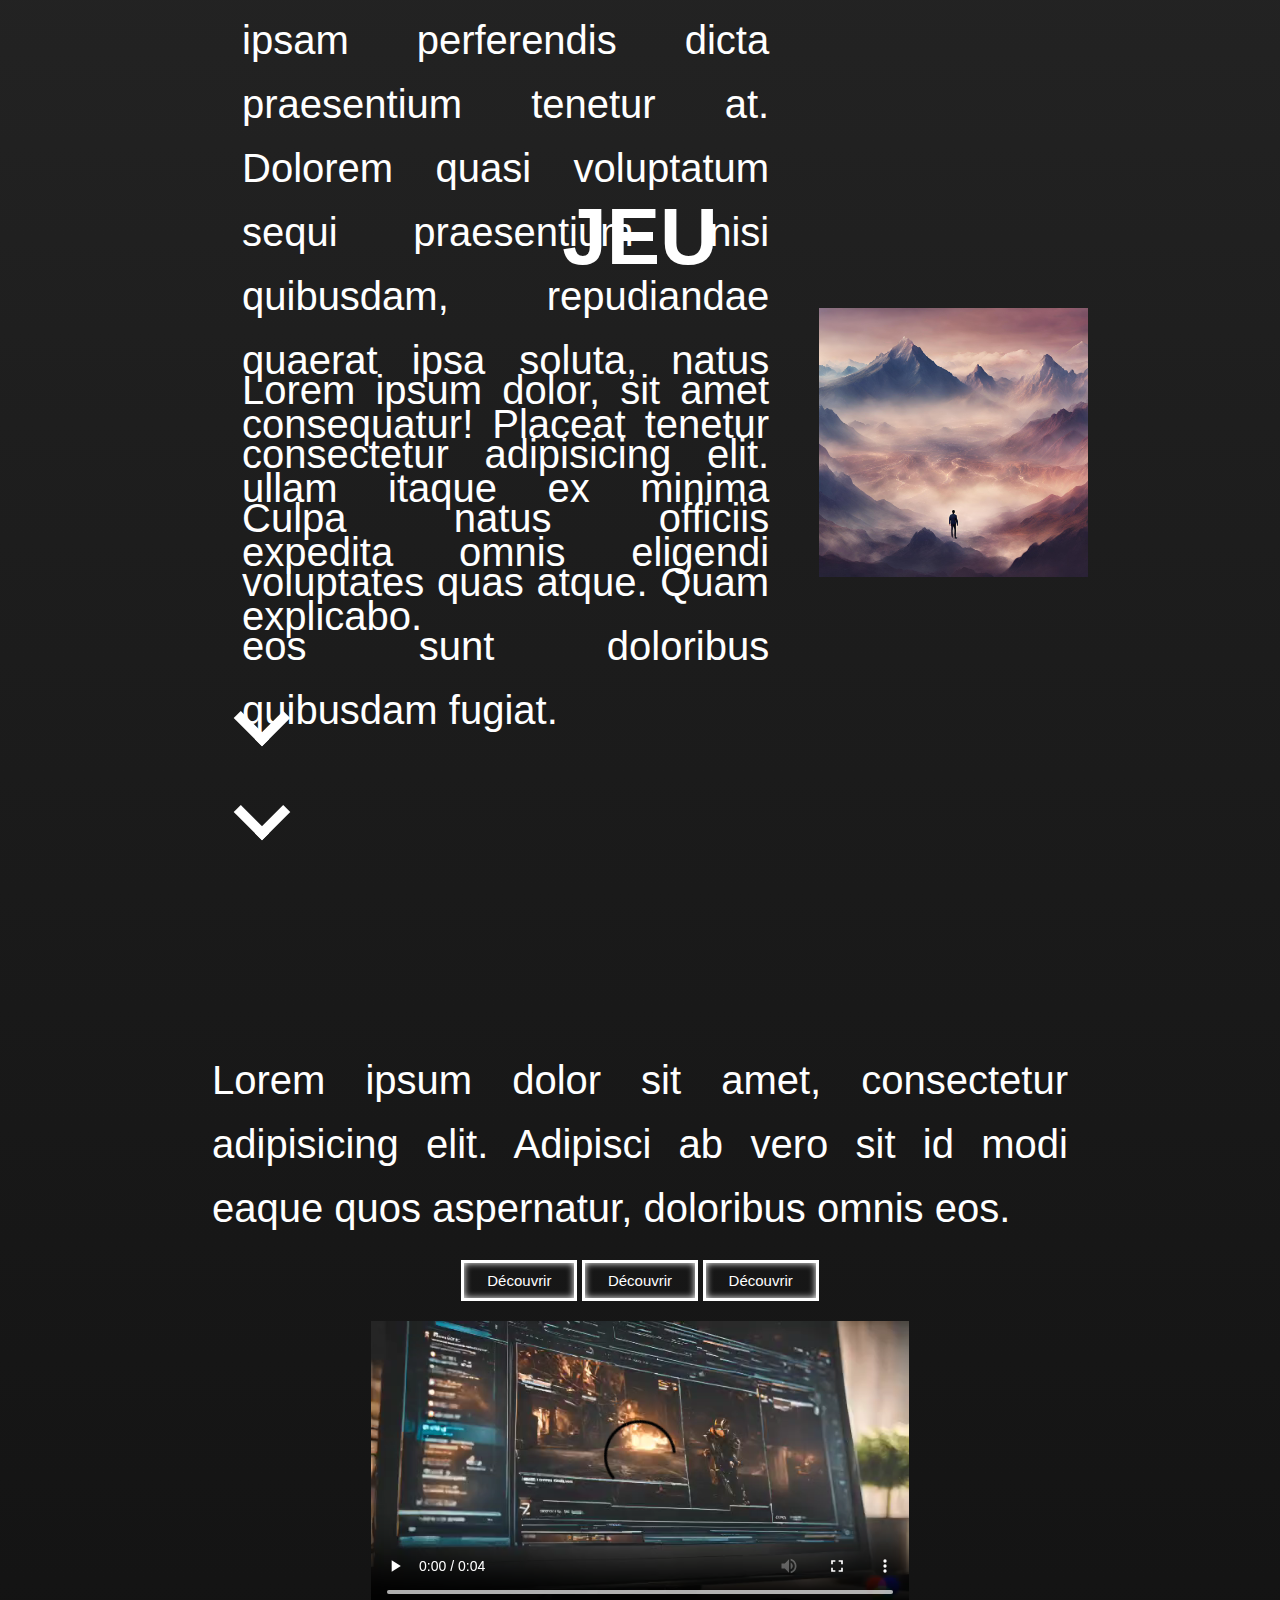
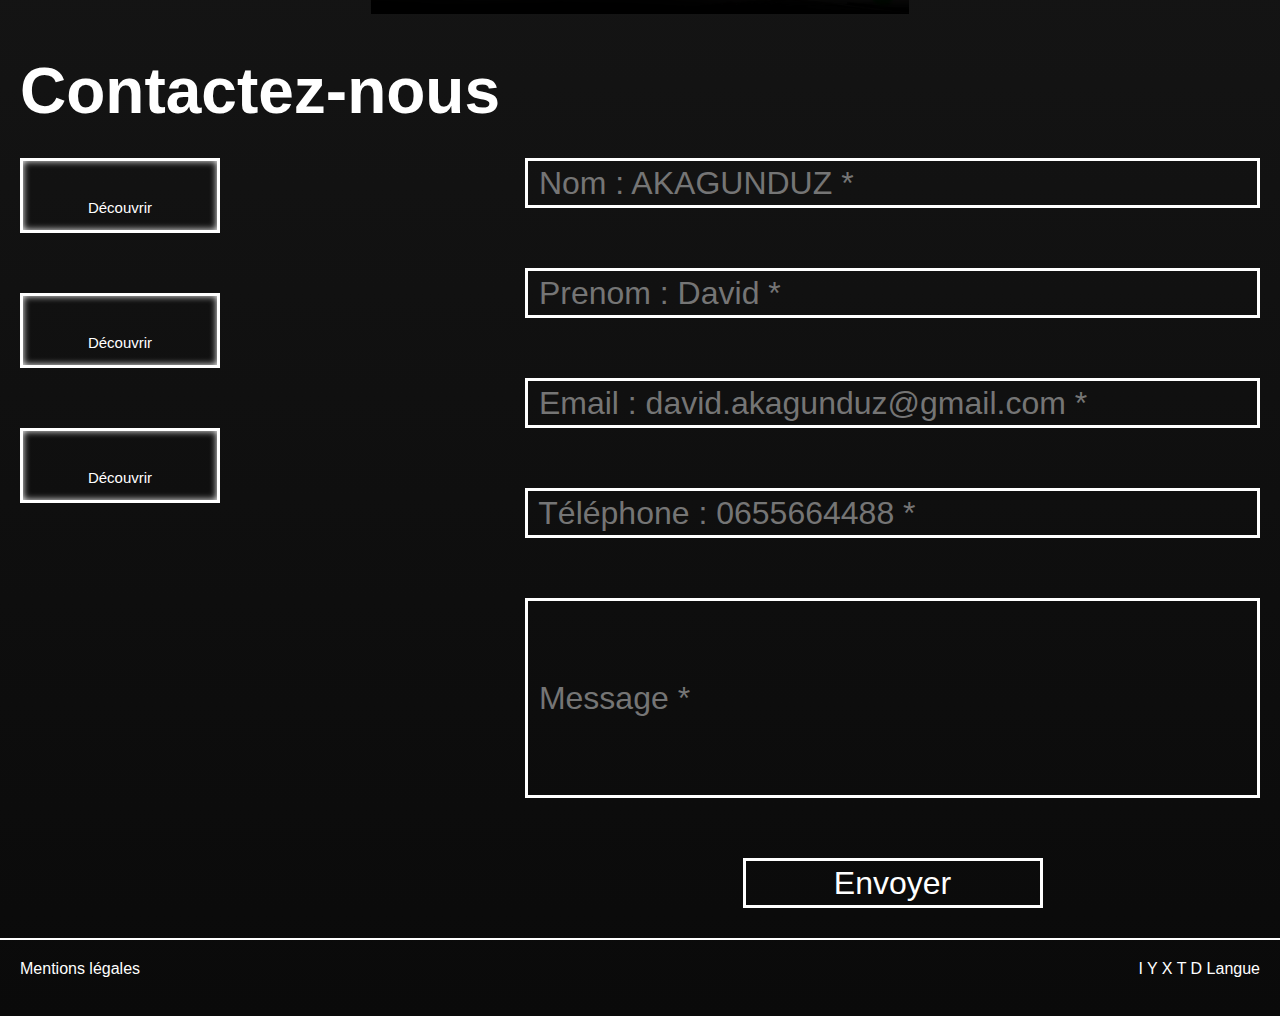
==== commit 2a3a6531: "maj" ====
--- a/index.html
+++ b/index.html
@@ -98,11 +98,12 @@
             <a href="#" class="Button">Découvrir</a>
         </div>
         <div class="inputs">
-            <input type="text" placeholder=" Nom *">
-            <input type="text" placeholder=" Prenom *">
-            <input type="text" placeholder=" Email *">
-            <input type="text" placeholder=" Téléphone ">
-            <input type="text" placeholder=" Message *">
+            <input type="text" placeholder=" Nom : AKAGUNDUZ *" required>
+            <input type="text" placeholder=" Prenom : David *" required>
+            <input type="text" placeholder=" Email : david.akagunduz@gmail.com *" required>
+            <input type="text" placeholder=" Téléphone : 0655664488 *" pattern="^(\+33|0)[6-7](\d\d){4}$" required>
+            <input type="text" placeholder=" Message *" required>
+            <input type="submit" value="Envoyer">
         </div>
         <div class="separator"></div>
         <div class="bandeau-footer">
--- a/css/accueil.css
+++ b/css/accueil.css
@@ -1,4 +1,15 @@
+body > :not(.video-opening):not(footer):not(.DownToUp) {
+    margin: 0 15%;
+}
+
+
 /* VIDEO OPENING */
+
+.video-opening {
+    position: relative;
+    width: 100%;
+    z-index: 0; /* Assurez-vous que la vidéo est en arrière-plan */
+}
 
 .video-opening video {
     opacity: 0.7;
@@ -7,12 +18,6 @@
     object-fit: cover;
     object-position: center;
     z-index: -1; /* Assurez-vous que la vidéo est en arrière-plan */
-}
-
-.video-opening {
-    position: relative;
-    width: 100%;
-    z-index: 0; /* Assurez-vous que la vidéo est en arrière-plan */
 }
 
 .video-opening h1 {
@@ -63,12 +68,10 @@
 
 .text-img {
     display: grid;
-    width: 100%;
     justify-content: center; /* Centre les éléments horizontalement */
     align-items: center; /* Centre les éléments verticalement */
     grid-template-columns: 1fr; /* Une colonne */
     grid-template-rows: 1fr; /* Une ligne */
-    margin-bottom: 50px;
 }
 
 .text-img h2
@@ -136,7 +139,6 @@
 /* DECOUVRIR */
 
 .decouvrir {
-    background-color: rgb(36, 36, 36);
     display: flex;
     flex-direction: column; /* Organise les éléments en colonne */
     justify-content: center; /* Centre les éléments verticalement */
@@ -202,6 +204,10 @@
         height: auto;
     }
 
+    body > :not(.video-opening):not(footer):not(.DownToUp) {
+        margin: 0;
+    }
+
 }
 
 @media (max-width:850px) {
@@ -209,6 +215,11 @@
     .video-opening h1
     {
         font-size: 5rem;
+    }
+
+    .video-opening button
+    {
+        left: 48%;
     }
 
     .img_container p {
@@ -264,12 +275,9 @@
         order: 2;
         font-size: 1.2rem;
     }
+
+    body > :not(.video-opening):not(footer):not(.DownToUp) {
+        margin: 0;
+    }
     
-}
-
-@media (max-width:1500px) {
-    .img_container p
-    {
-        font-size: 2rem;
-    }
 }--- a/css/navfooter.css
+++ b/css/navfooter.css
@@ -7,7 +7,8 @@
 body
 {
     color: white;
-    background-color: rgb(36, 36, 36);
+    background: rgb(10,10,10);
+    background: linear-gradient(0deg, rgba(10,10,10,1) 0%, rgba(21,21,21,1) 27%, rgba(30,30,30,1) 52%, rgba(40,40,40,1) 74%, rgba(50,50,50,1) 100%);
     font-family: Arial, sans-serif;
 }
 
@@ -19,7 +20,7 @@
     color: rgb(255, 255, 255);
     position: fixed;
     z-index: 1;
-    top: 0; /* Ajoutez cette ligne pour spécifier la position initiale */
+    top: 0;
     transition: top 0.5s ease;
 }
 
@@ -36,11 +37,11 @@
     background: rgba(0, 0, 0,0.95);
     transition: top 1s ease 0s;
     display: none;
-    padding: 0; /* Ajout de cette ligne */
+    padding: 0;
 }
 
 nav.showNav {
-    top: -100%; /* Déplacez la barre de navigation vers le haut pour la masquer */
+    top: -100%;
 }
 
 
@@ -134,8 +135,9 @@
 /* Down To Up */
 
 .DownToUp {
+    display: none;
     position: fixed;
-    top: calc(100% - 110px); /* Ajustez la valeur selon vos besoins */
+    top: calc(100% - 110px);
     right: 20px;
 }
 
@@ -168,23 +170,21 @@
 
 footer {
     display: grid;
-    grid-template-columns: 40% 60%; /* Deux colonnes égales */
-    grid-template-rows: 20% 80%;
-    gap: 20px; /* Espacement entre les colonnes et les lignes */
-    background-color: rgb(25, 25, 25);
-    color: white; /* Couleur du texte */
-    padding-right: 20px;
+    grid-template-columns: repeat(2, auto);
+    grid-template-rows: repeat(2,auto);
+    color: white; 
 }
 
 
 footer h2 {
     font-size: 4rem;
-    margin-top: 0; /* Supprimer la marge par défaut du h2 */
+    margin-top: 20px;
     padding-left: 20px;
+    grid-column: span 2;
 }
 
 .boutons {
-    grid-column: 1; /* Boutons dans la première colonne */
+    grid-column: 1;
     display: flex;
     flex-direction: column;
     padding-left: 20px;
@@ -197,45 +197,53 @@
     width: 200px;
     height: 75px;
     text-align: center;
-    line-height: 75px; /* Ajustez la hauteur selon vos besoins */
-    vertical-align: middle; /* Alignement vertical au milieu */
+    line-height: 75px;
+    vertical-align: middle;
 }
 
 button {
     display: block;
-    margin-bottom: 10px; /* Espacement entre les boutons */
+    margin-bottom: 10px;
 }
 
 
 .inputs {
-    grid-column: 2; /* Champs de saisie dans la deuxième colonne */
+    display: flex;
+    flex-direction: column;
+    grid-column: 2;
+    width: 100%;
     justify-self: end;
     padding-right: 20px;
-}
-
-.inputs input
-{
+  }
+
+.inputs :nth-child(5) {
+    height: 200px;
+}
+
+.inputs :last-child {
+    width: 300px;
+    margin-left: auto;
+    margin-right: auto;
+}
+
+.inputs :last-child:hover {
+    background-color : rgba(255,255,255,0.2);
+}
+
+input {
+    display: block;
+    height: 50px;
+    border: 3px solid #ffffff;
+    background-color: transparent;
+    color: #ffffff;
+    font-size: 2rem;
     margin-top: 30px;
     margin-bottom: 30px;
-}
-
-.inputs :last-child {
-    height: 200px;
-}
-
-input {
-    display: block;
-    width: 800px;
-    height: 50px;
-    border:3px solid #ffffff;
-    background-color:transparent;
-    color:#ffffff;
-    font-size: 2rem;
-    
+    right: 0;
 }
 
 .separator {
-    grid-column: span 2; /* Utiliser deux colonnes pour prendre toute la largeur */
+    grid-column: span 2;
     grid-row: 3;
     height: 2px;
     background-color: white;
@@ -249,8 +257,8 @@
     display: grid;
     grid-template-columns: auto 1fr;
     grid-template-rows: 1fr 1fr;
-    align-items: center; /* Alignement vertical des éléments */
-    justify-content: space-between; /* Espacement entre les éléments */
+    align-items: center; 
+    justify-content: space-between;
     padding: 20px;
 }
 
@@ -294,8 +302,35 @@
 
 @media (max-width: 600px)
 {
+    footer {
+        display: flex;
+        flex-direction: column;
+    }
+
     footer h2 {
-        grid-column: span 2;
         font-size: 2rem;
+        grid-row: 1;
+    }
+
+    .boutons {
+        display: flex;
+        flex-direction: row;
+        padding: 10px;
+        justify-content: center;
+      }
+    .boutons a {
+        display: inline-block;
+        width: auto;
+        height: auto;
+        text-align: center;
+        margin: 2px;
+    }
+    .inputs {
+        padding: 0;
+        overflow-x: hidden;
+    }
+    input {
+        width: calc(100% - 20px);
+        margin: 5px 10px; 
     }
 }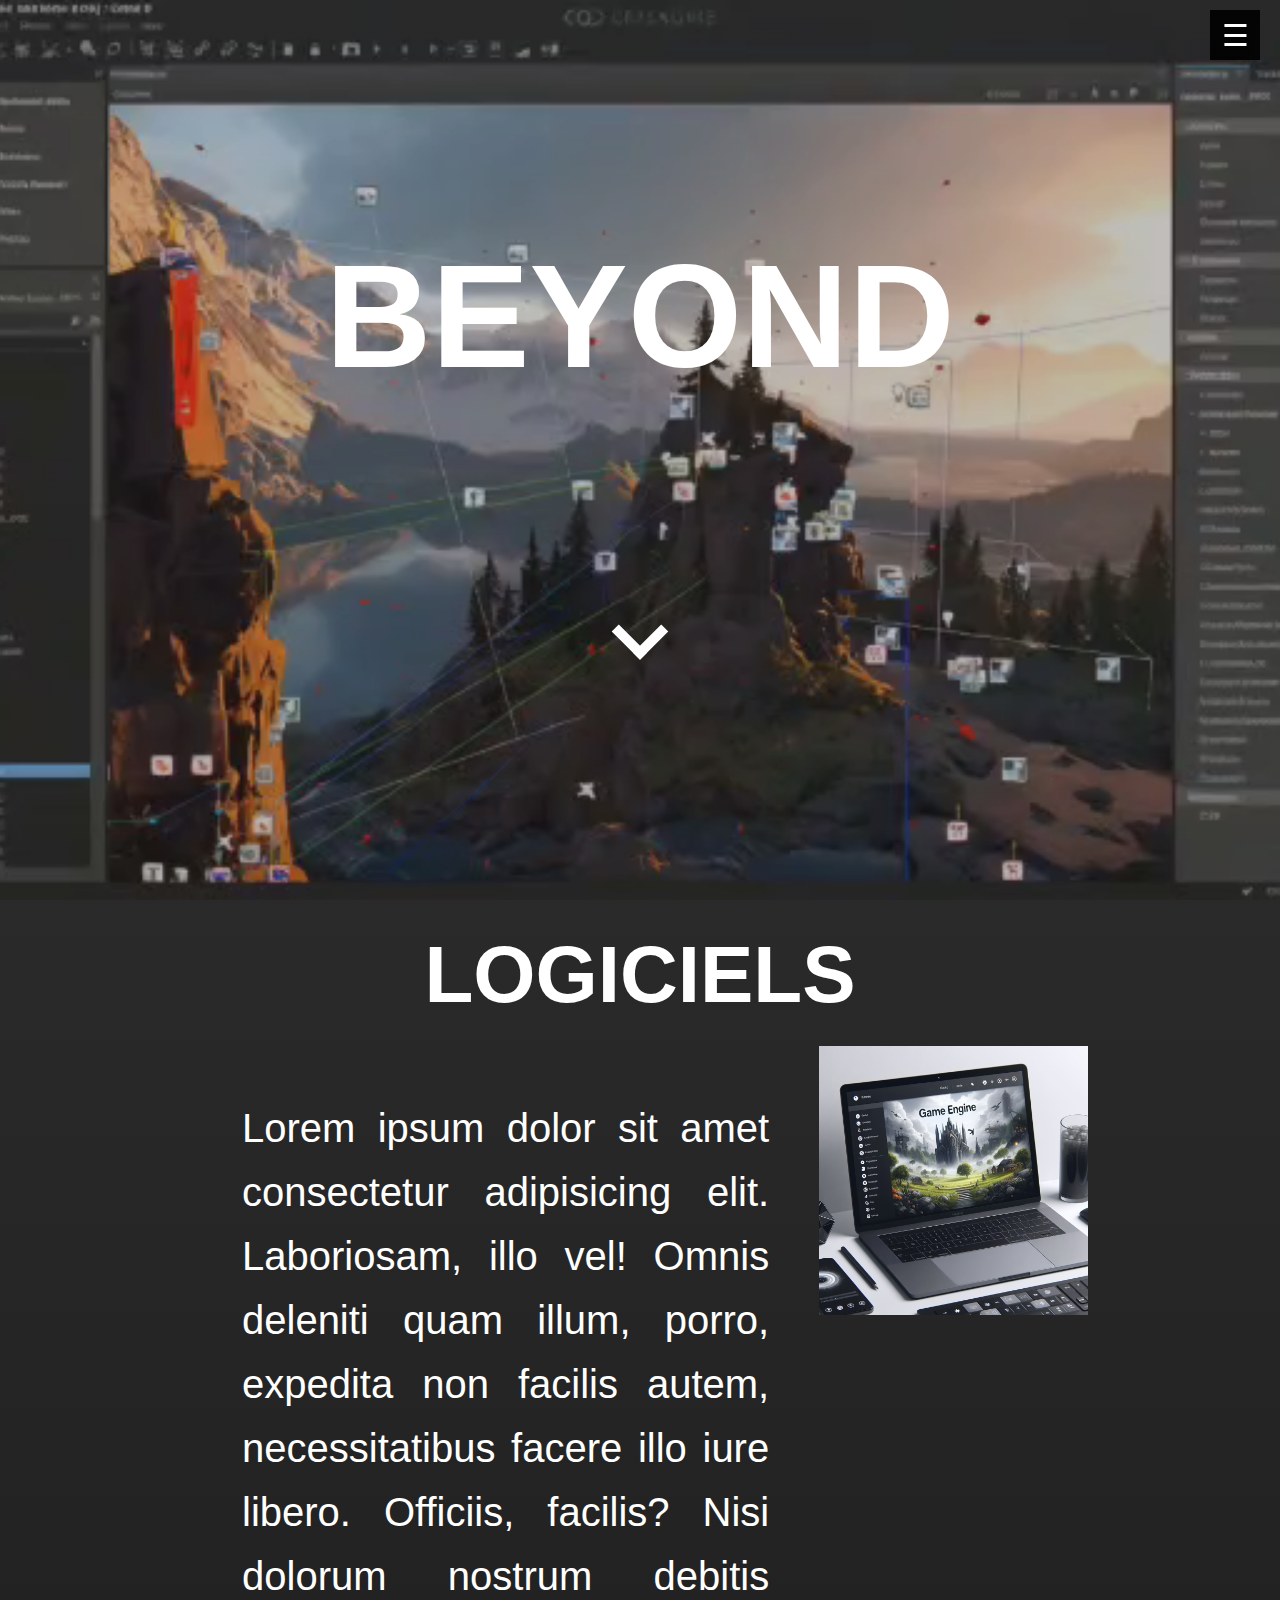
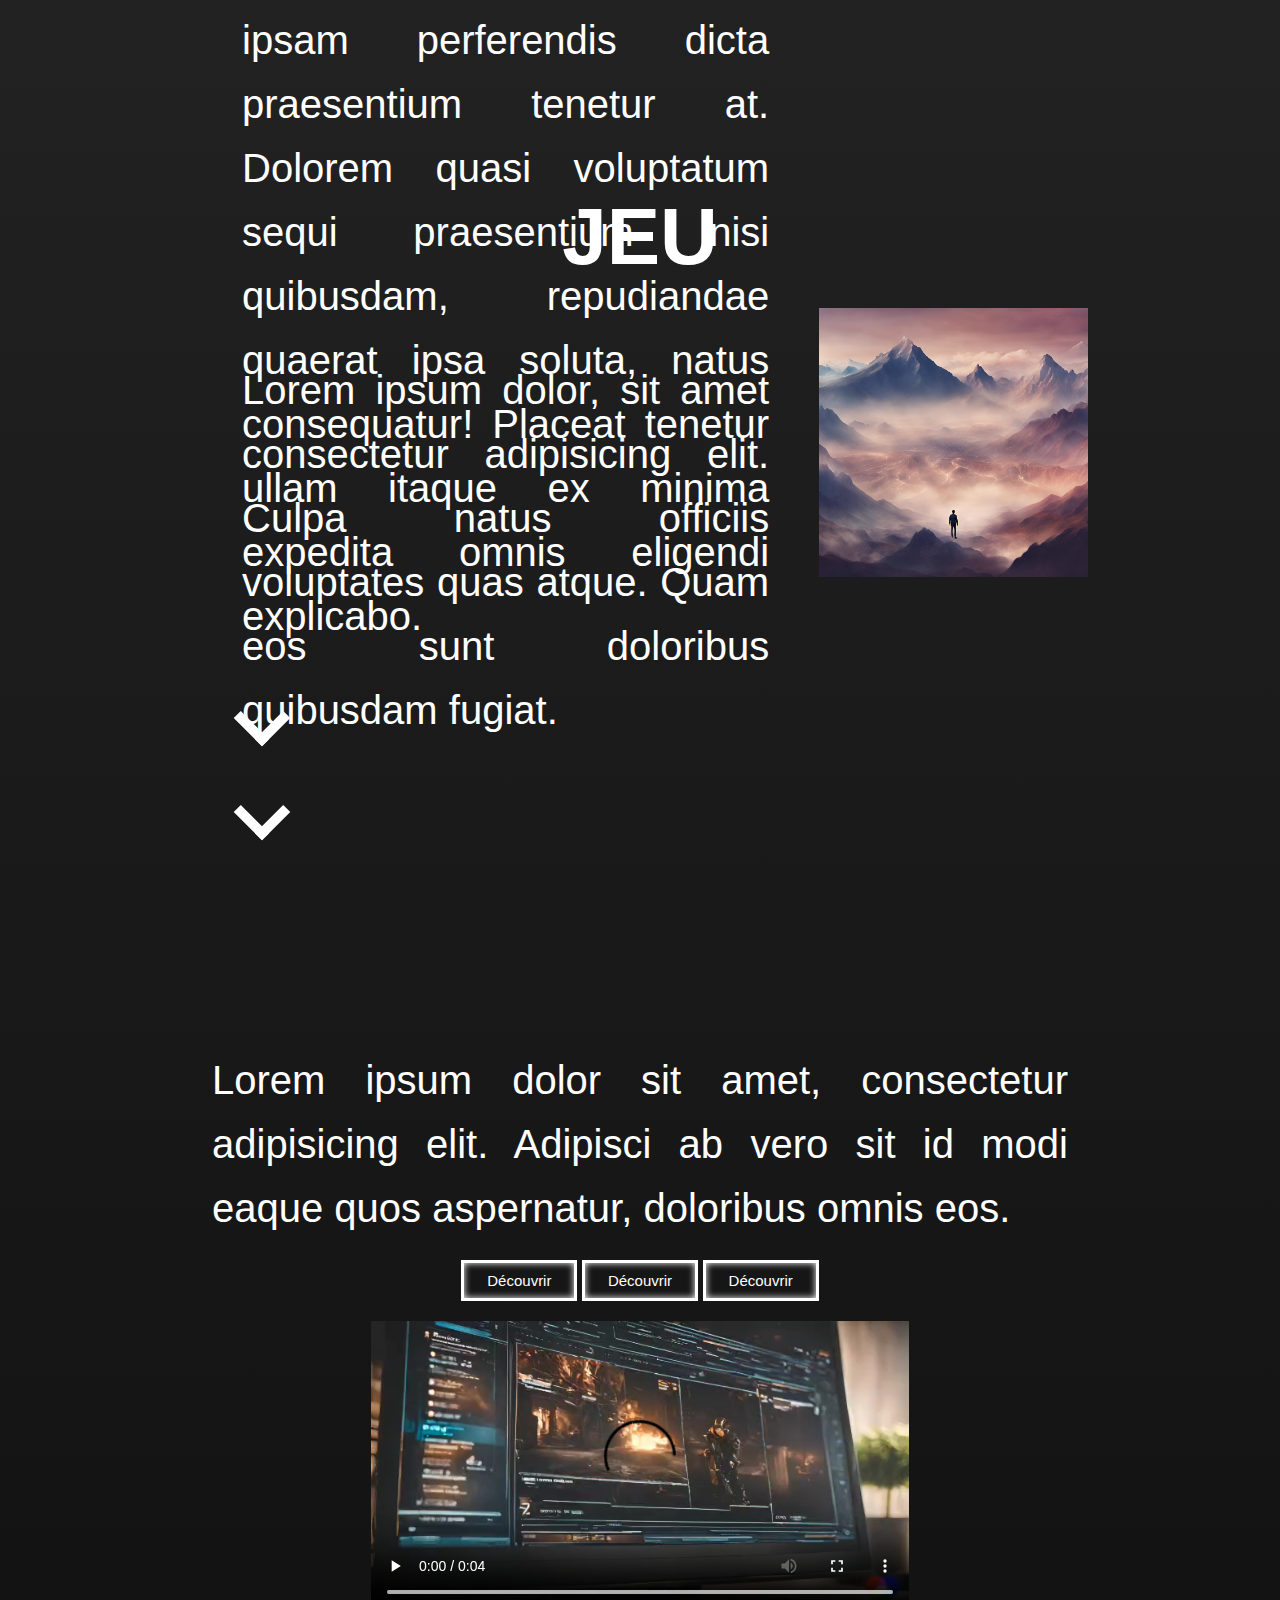
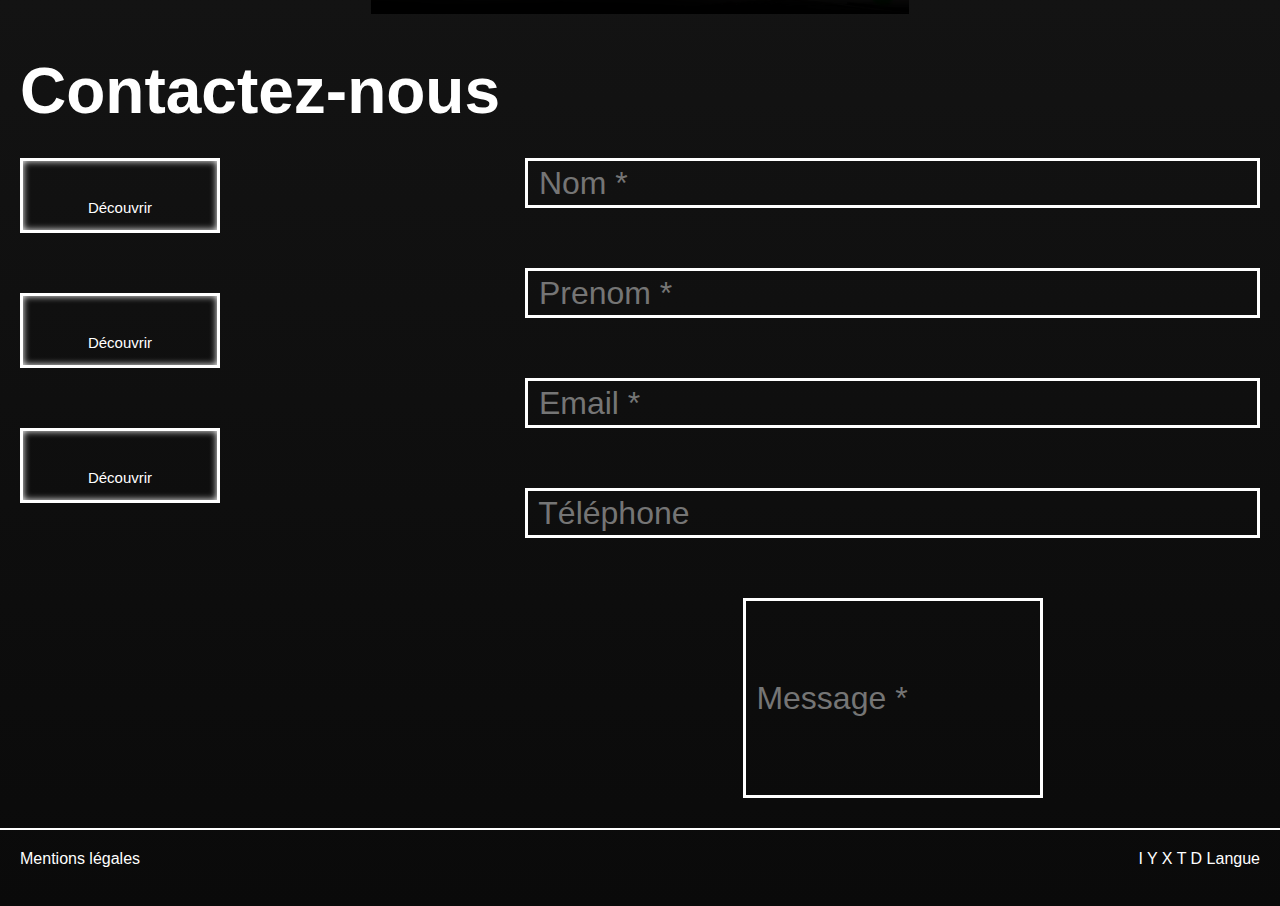
==== commit 60822e78: "ajout david form + pages et css" ====
--- a/index.html
+++ b/index.html
@@ -6,7 +6,7 @@
     <meta name="viewport" content="width=device-width, initial-scale=1.0">
     <link rel="stylesheet" href="css/accueil.css">
     <link rel="stylesheet" href="css/navfooter.css">
-    <title>BEYOND</title>
+    <title>BEYOND | ACCUEIL</title>
 </head>
 <body>
     <nav>
@@ -98,12 +98,11 @@
             <a href="#" class="Button">Découvrir</a>
         </div>
         <div class="inputs">
-            <input type="text" placeholder=" Nom : AKAGUNDUZ *" required>
-            <input type="text" placeholder=" Prenom : David *" required>
-            <input type="text" placeholder=" Email : david.akagunduz@gmail.com *" required>
-            <input type="text" placeholder=" Téléphone : 0655664488 *" pattern="^(\+33|0)[6-7](\d\d){4}$" required>
-            <input type="text" placeholder=" Message *" required>
-            <input type="submit" value="Envoyer">
+            <input type="text" placeholder=" Nom *">
+            <input type="text" placeholder=" Prenom *">
+            <input type="text" placeholder=" Email *">
+            <input type="text" placeholder=" Téléphone ">
+            <input type="text" placeholder=" Message *">
         </div>
         <div class="separator"></div>
         <div class="bandeau-footer">
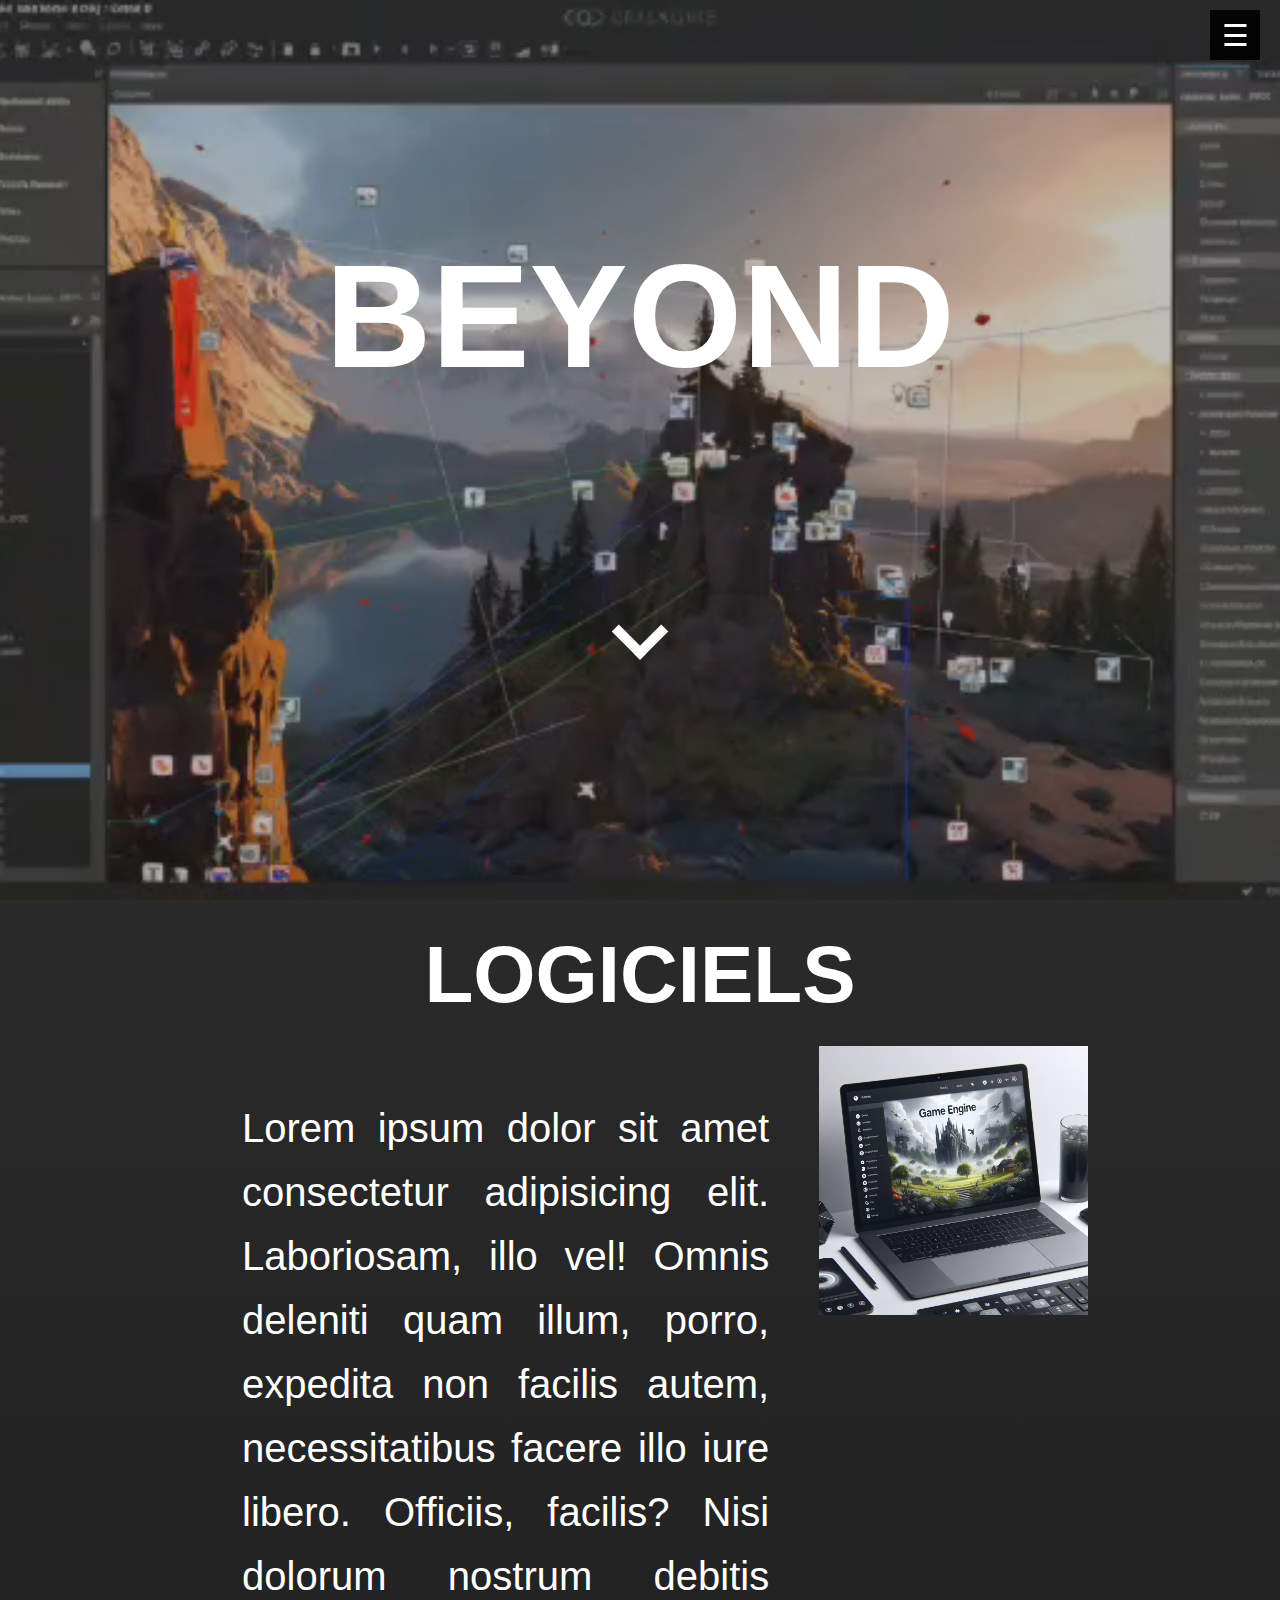
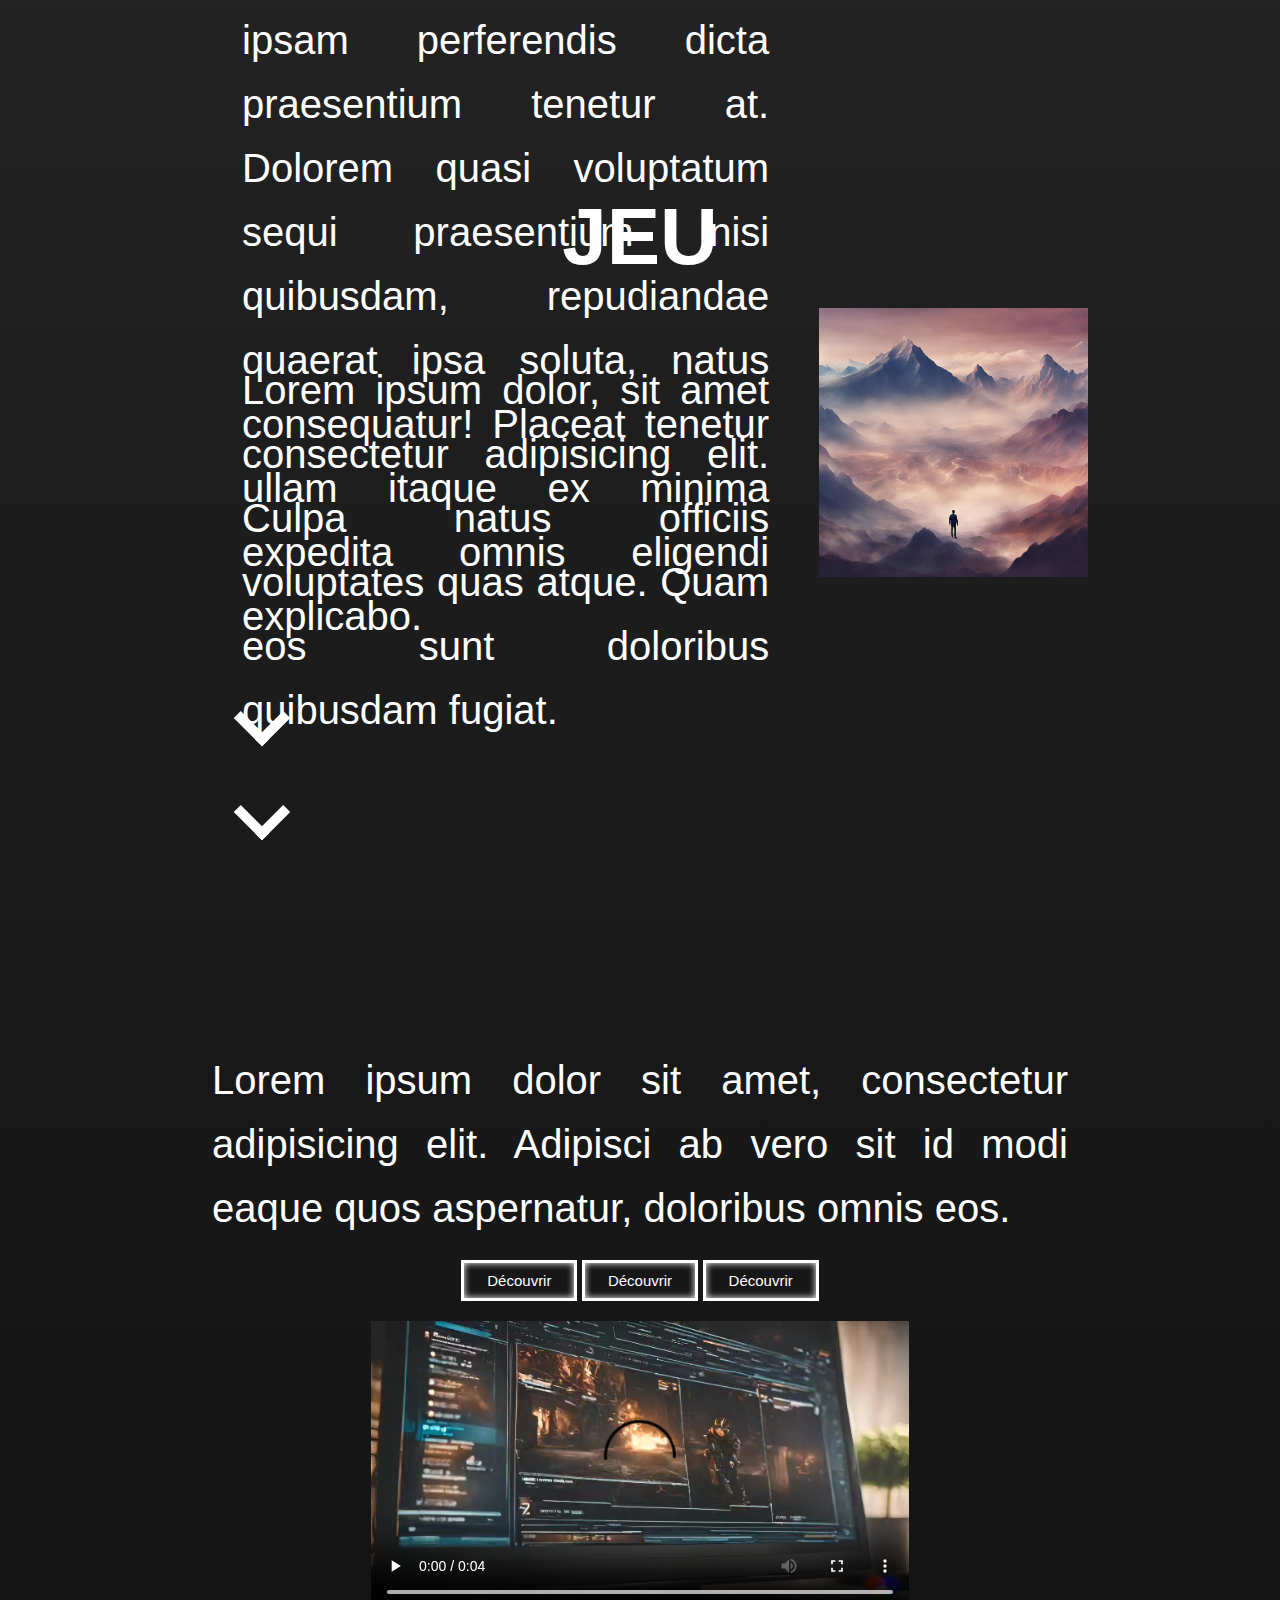
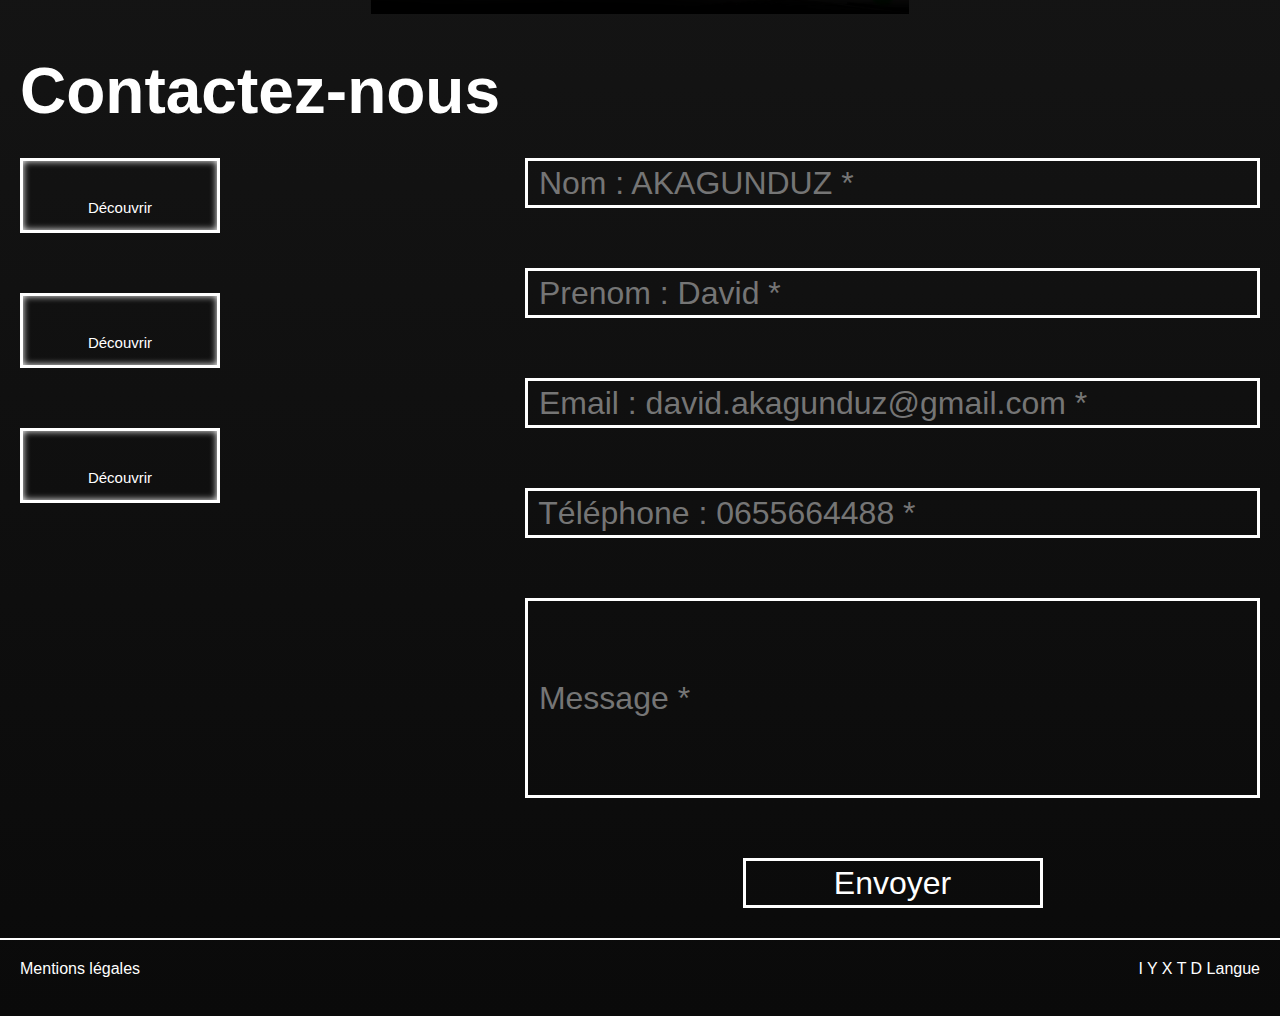
==== commit f06c0283: "footer fix form" ====
--- a/index.html
+++ b/index.html
@@ -98,11 +98,12 @@
             <a href="#" class="Button">Découvrir</a>
         </div>
         <div class="inputs">
-            <input type="text" placeholder=" Nom *">
-            <input type="text" placeholder=" Prenom *">
-            <input type="text" placeholder=" Email *">
-            <input type="text" placeholder=" Téléphone ">
-            <input type="text" placeholder=" Message *">
+            <input type="text" placeholder=" Nom : AKAGUNDUZ *" required>
+            <input type="text" placeholder=" Prenom : David *" required>
+            <input type="text" placeholder=" Email : david.akagunduz@gmail.com *" required>
+            <input type="text" placeholder=" Téléphone : 0655664488 *" pattern="^(\+33|0)[6-7](\d\d){4}$" required>
+            <input type="text" placeholder=" Message *" required>
+            <input type="submit" value="Envoyer">
         </div>
         <div class="separator"></div>
         <div class="bandeau-footer">
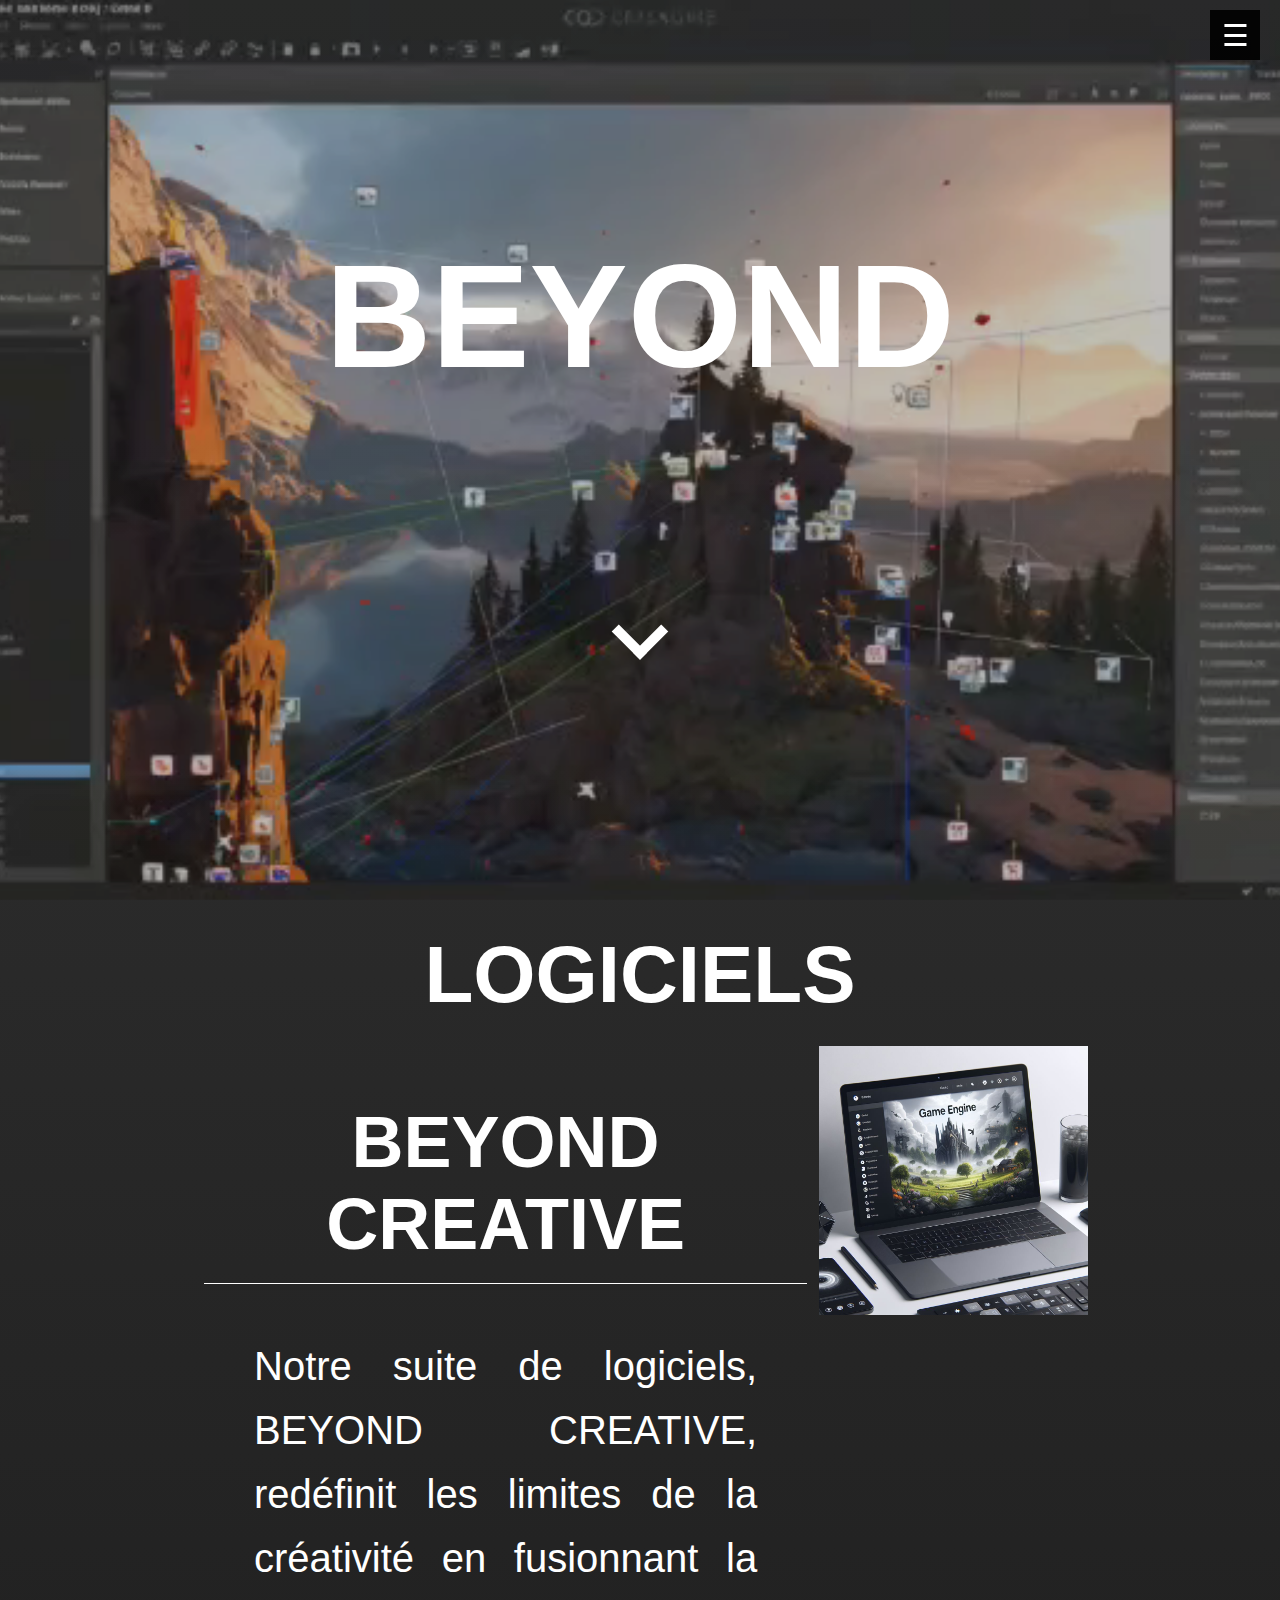
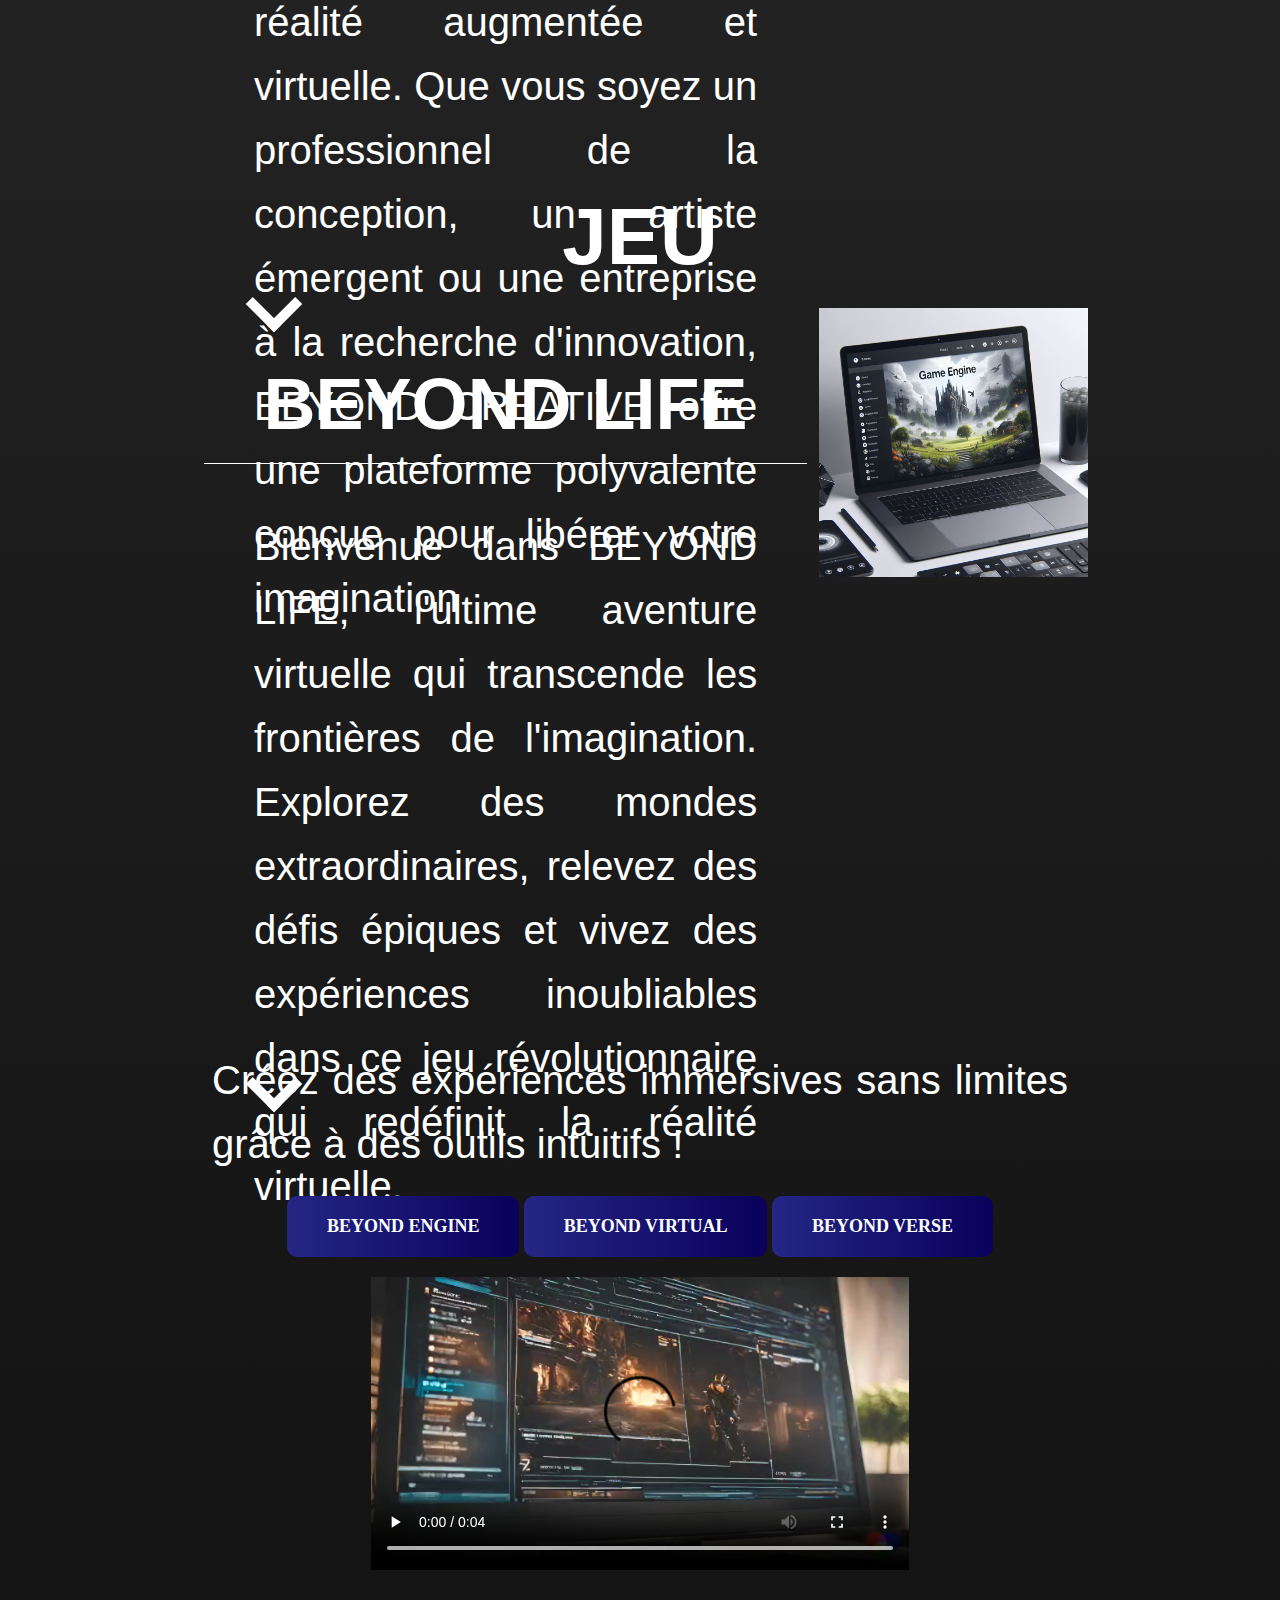
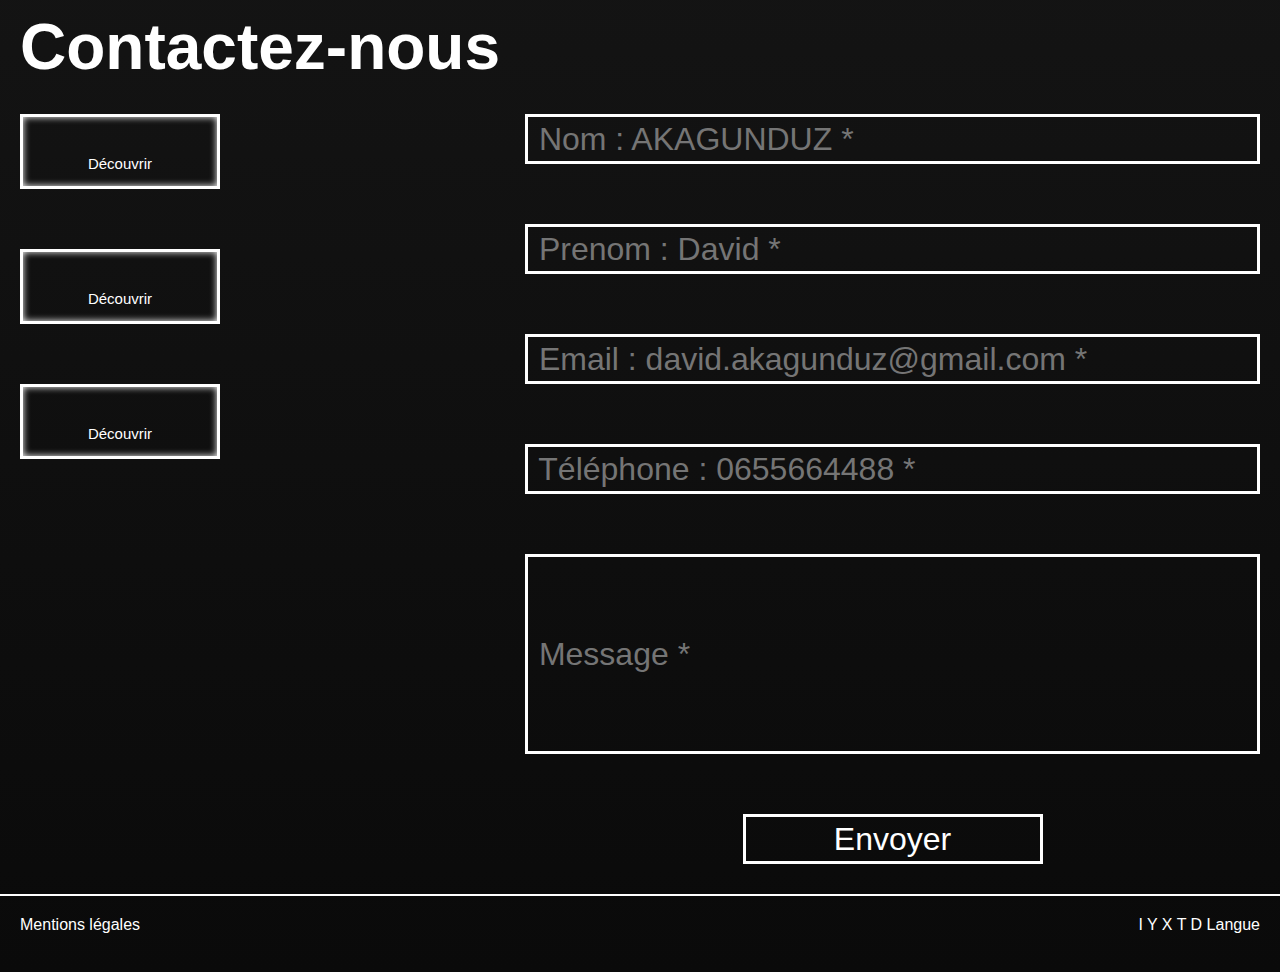
==== commit 93e614c7: "ajout contenu sur plusieurs pages" ====
--- a/index.html
+++ b/index.html
@@ -50,16 +50,30 @@
         <div class="img_container">
             <img src="images/mac.jpg" alt="">
             <div class="container_1">
-                <p>Lorem ipsum dolor sit amet consectetur adipisicing elit. Laboriosam, illo vel! Omnis deleniti quam illum, porro, expedita non facilis autem, necessitatibus facere illo iure libero. Officiis, facilis? Nisi dolorum nostrum debitis ipsam perferendis dicta praesentium tenetur at. Dolorem quasi voluptatum sequi praesentium nisi quibusdam, repudiandae quaerat ipsa soluta, natus consequatur! Placeat tenetur ullam itaque ex minima expedita omnis eligendi explicabo.</p>
-                <button class="ScrollArrow" onclick="scrollToSection('section2')"><i class="arrow down"></i></button>
+                <div class="text">
+                    <div class="title_head">
+                        <h2>BEYOND CREATIVE</h2>
+                    </div>
+                    <div class="paragraphe">
+                        <p>Notre suite de logiciels, BEYOND CREATIVE, redéfinit les limites de la créativité en fusionnant la réalité augmentée et virtuelle. Que vous soyez un professionnel de la conception, un artiste émergent ou une entreprise à la recherche d'innovation, BEYOND CREATIVE offre une plateforme polyvalente conçue pour libérer votre imagination</p>
+                    </div>
+                    <button class="ScrollArrow" onclick="scrollToSection('section2')"><i class="arrow down"></i></button>
+                </div>
             </div>
         </div>
         <h2 id="section2">JEU</h2>
         <div class="img_container">
-            <img src="images/mountains.jpg" alt="">
+            <img src="images/mac.jpg" alt="">
             <div class="container_1">
-                <p>Lorem ipsum dolor, sit amet consectetur adipisicing elit. Culpa natus officiis voluptates quas atque. Quam eos sunt doloribus quibusdam fugiat.</p>
-                <button class="ScrollArrow" onclick="scrollToSection('section3')"><i class="arrow down"></i></button>
+                <div class="text">
+                    <div class="title_head">
+                        <h2>BEYOND LIFE</h2>
+                    </div>
+                    <div class="paragraphe">
+                        <p>Bienvenue dans BEYOND LIFE, l'ultime aventure virtuelle qui transcende les frontières de l'imagination. Explorez des mondes extraordinaires, relevez des défis épiques et vivez des expériences inoubliables dans ce jeu révolutionnaire qui redéfinit la réalité virtuelle.</p>
+                    </div>
+                    <button class="ScrollArrow" onclick="scrollToSection('section3')"><i class="arrow down"></i></button>
+                </div>
             </div>
         </div>
 
@@ -67,12 +81,12 @@
 
     
     <div id="section3" class="decouvrir">
-        <p>Lorem ipsum dolor sit amet, consectetur adipisicing elit. Adipisci ab vero sit id modi eaque quos aspernatur, doloribus omnis eos.</p>
+        <p>Créez des expériences immersives sans limites grâce à des outils intuitifs !</p>
 
         <div class="button_block">
-            <a href="#" class="Button">Découvrir</a>
-            <a href="#" class="Button">Découvrir</a>
-            <a href="#" class="Button">Découvrir</a>
+            <a href="./logiciels.html#section2" class="buy_button">BEYOND ENGINE</a>
+            <a href="./logiciels.html#section2" class="buy_button">BEYOND VIRTUAL</a>
+            <a href="./logiciels.html#section2" class="buy_button">BEYOND VERSE</a>
         </div>
 
         <video loop autoplay controls>
@@ -97,14 +111,17 @@
             <a href="#" class="Button">Découvrir</a>
             <a href="#" class="Button">Découvrir</a>
         </div>
-        <div class="inputs">
-            <input type="text" placeholder=" Nom : AKAGUNDUZ *" required>
-            <input type="text" placeholder=" Prenom : David *" required>
-            <input type="text" placeholder=" Email : david.akagunduz@gmail.com *" required>
-            <input type="text" placeholder=" Téléphone : 0655664488 *" pattern="^(\+33|0)[6-7](\d\d){4}$" required>
-            <input type="text" placeholder=" Message *" required>
-            <input type="submit" value="Envoyer">
-        </div>
+        <form onsubmit="return validateForm()">
+            <div class="inputs">
+                <input type="text" id="nom" placeholder=" Nom : AKAGUNDUZ *" required>
+                <input type="text" id="prenom" placeholder=" Prenom : David *" required>
+                <input type="email" id="email" placeholder=" Email : david.akagunduz@gmail.com *" required>
+                <input type="text" id="telephone" placeholder=" Téléphone : 0655664488 *" pattern="^(\+33|0)[6-7](\d\d){4}$" required>
+                <input type="text" id="message" placeholder=" Message *" required>
+                <input type="submit" value="Envoyer">
+            </div>
+        </form>
+        
         <div class="separator"></div>
         <div class="bandeau-footer">
 
--- a/css/accueil.css
+++ b/css/accueil.css
@@ -136,6 +136,26 @@
     height: 80vh;
 }
 
+.paragraphe {
+    height: 500px;
+    margin-bottom: 20px;
+}
+
+.text {
+    padding: 12px;
+}
+
+.text h3 {
+    font-size: 1.5rem;
+}
+
+.text h2 {
+    font-size: 4.5rem;
+    padding: 18px 0 18px 0;
+    border-bottom: solid 1px;
+    margin-bottom: 20px;
+}
+
 /* DECOUVRIR */
 
 .decouvrir {
--- a/css/navfooter.css
+++ b/css/navfooter.css
@@ -300,6 +300,35 @@
 	top:1px;
 }
 
+a.buy_button{
+    background: linear-gradient(to right,#252685 ,#09015b);
+    background-color: #252685;
+    color: #fff;
+    font-family: Trebuchet MS;
+    font-size: 18px;
+    font-weight: 800;
+    font-style: normal;
+    text-decoration: none;
+    padding: 20px 40px;
+    border: 0px solid #000;
+    border-radius: 10px;
+    display: inline-block;
+    margin-top: auto;
+}
+
+a.buy_button:hover{
+background: linear-gradient(to right,#585896 ,#515176);
+background-color: #585896;
+}
+
+a.buy_button:active{
+transform: scale(0.95);
+}
+
+a{
+    cursor: pointer;
+}
+
 @media (max-width: 600px)
 {
     footer {
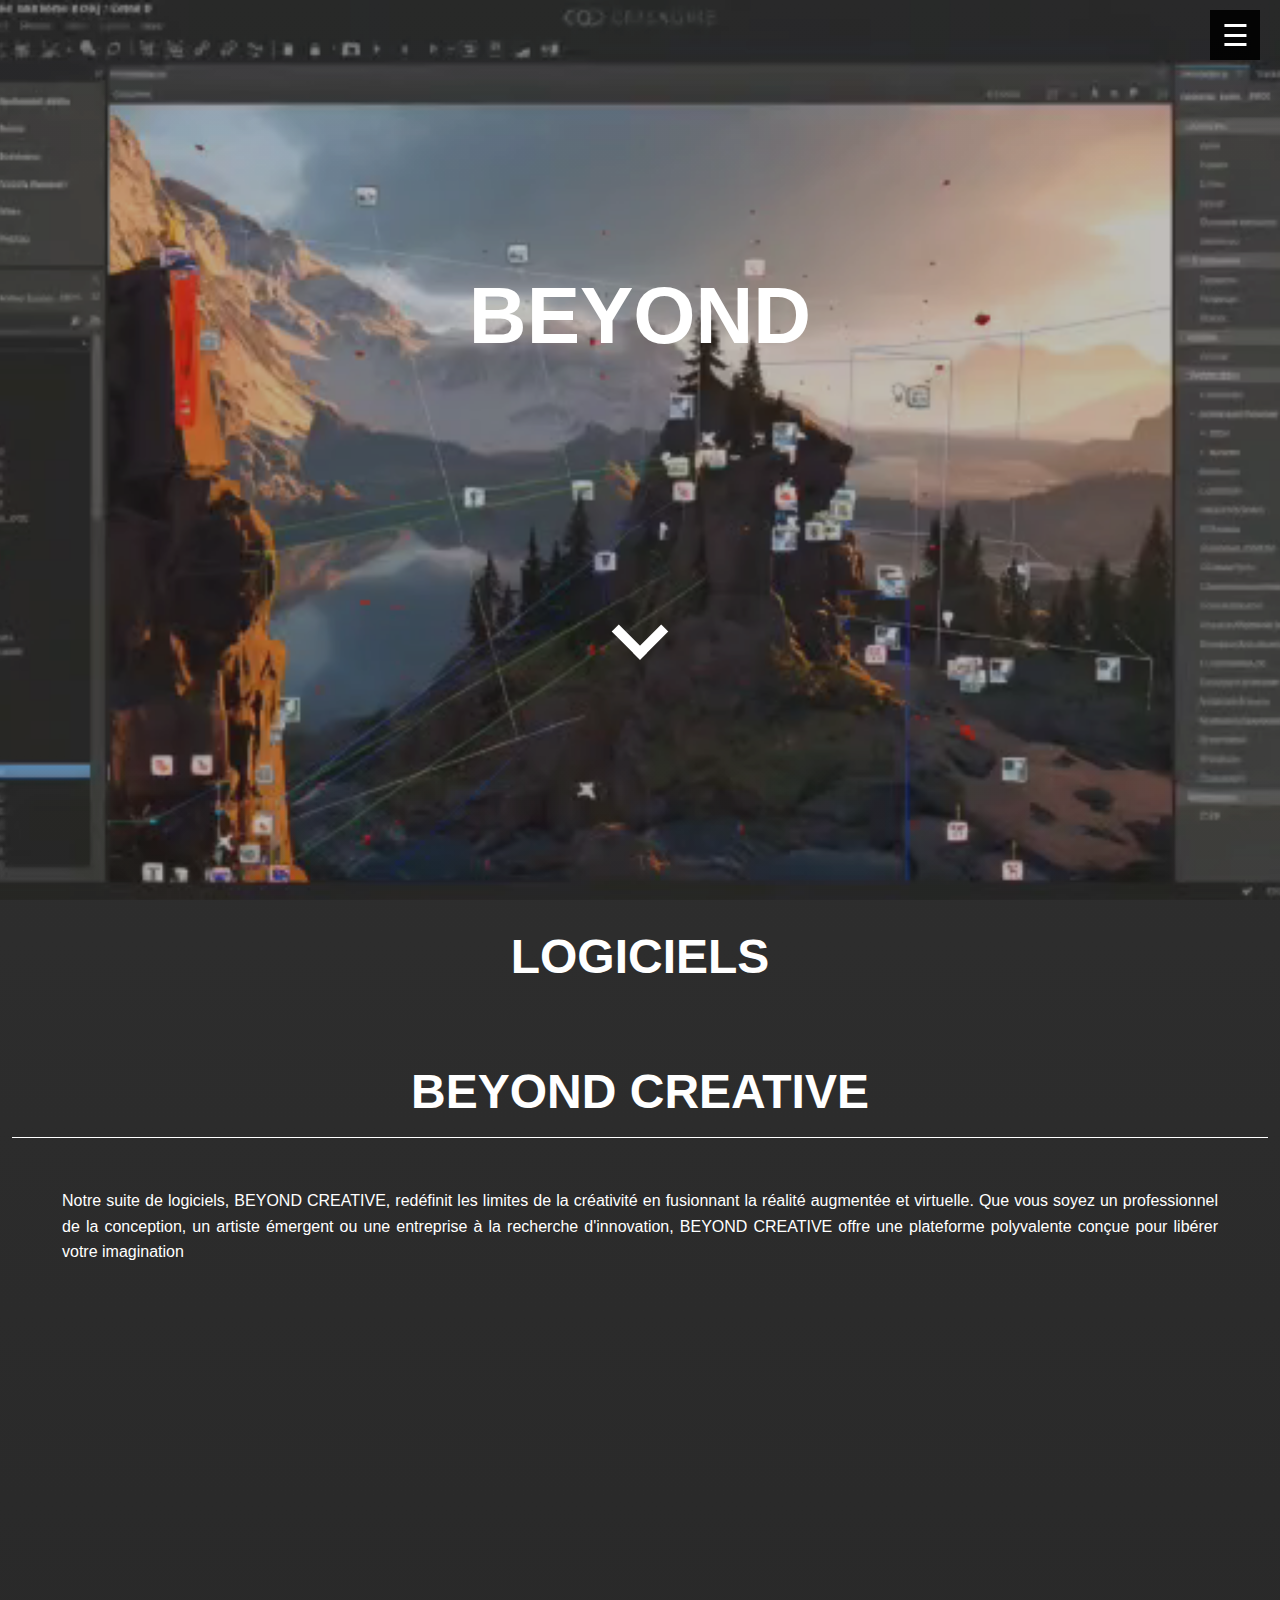
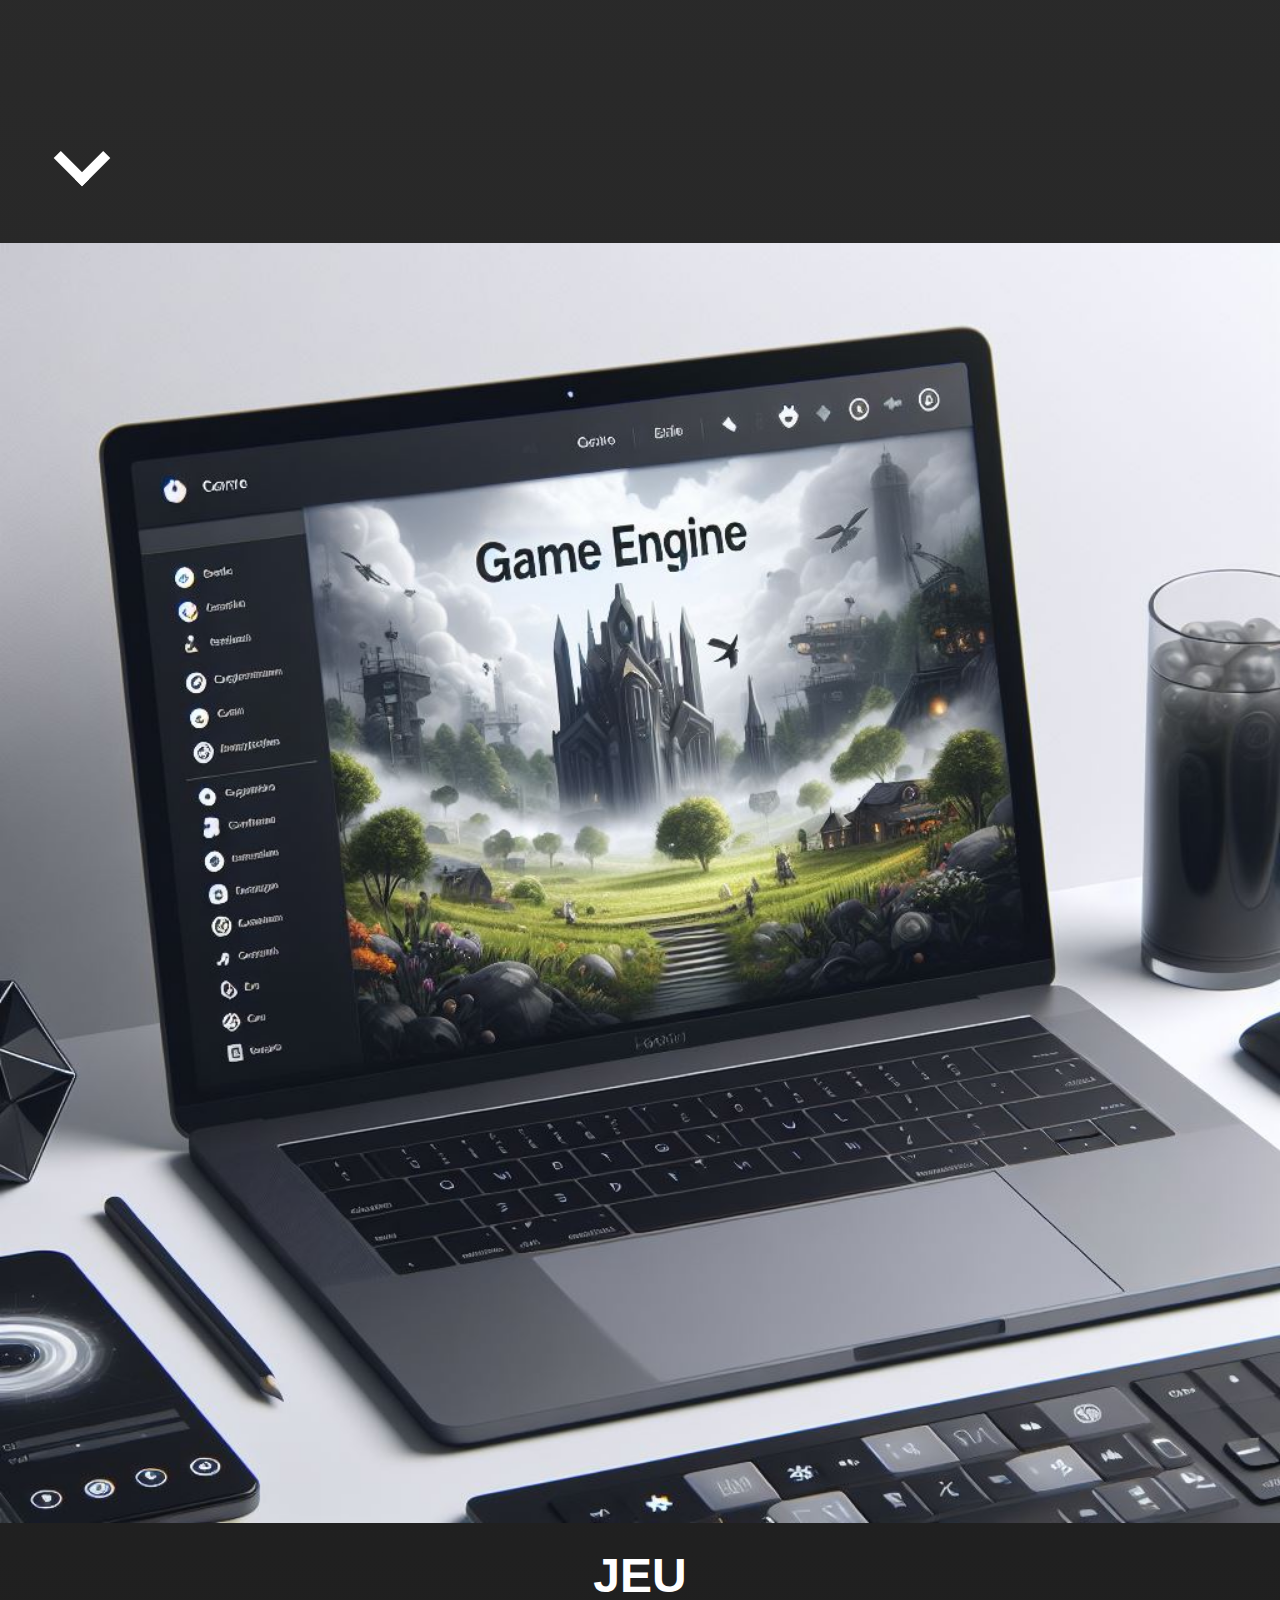
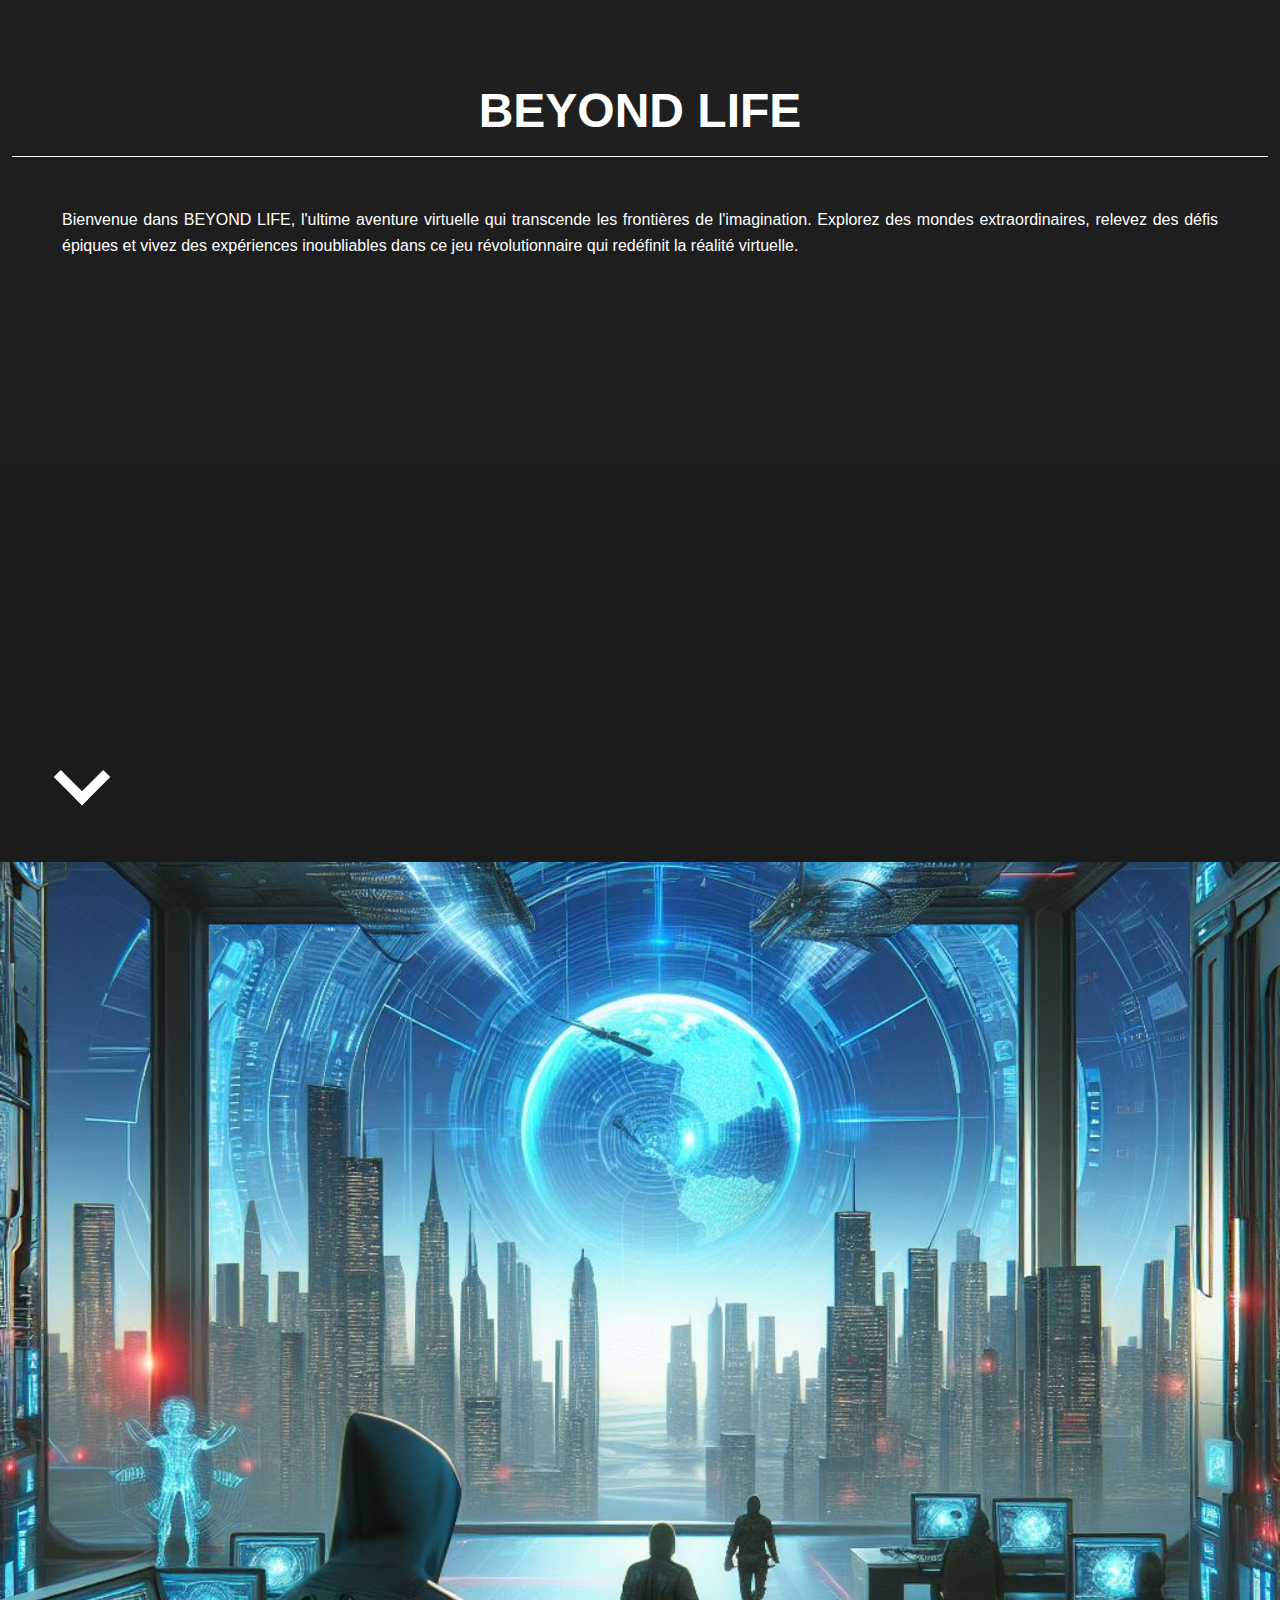
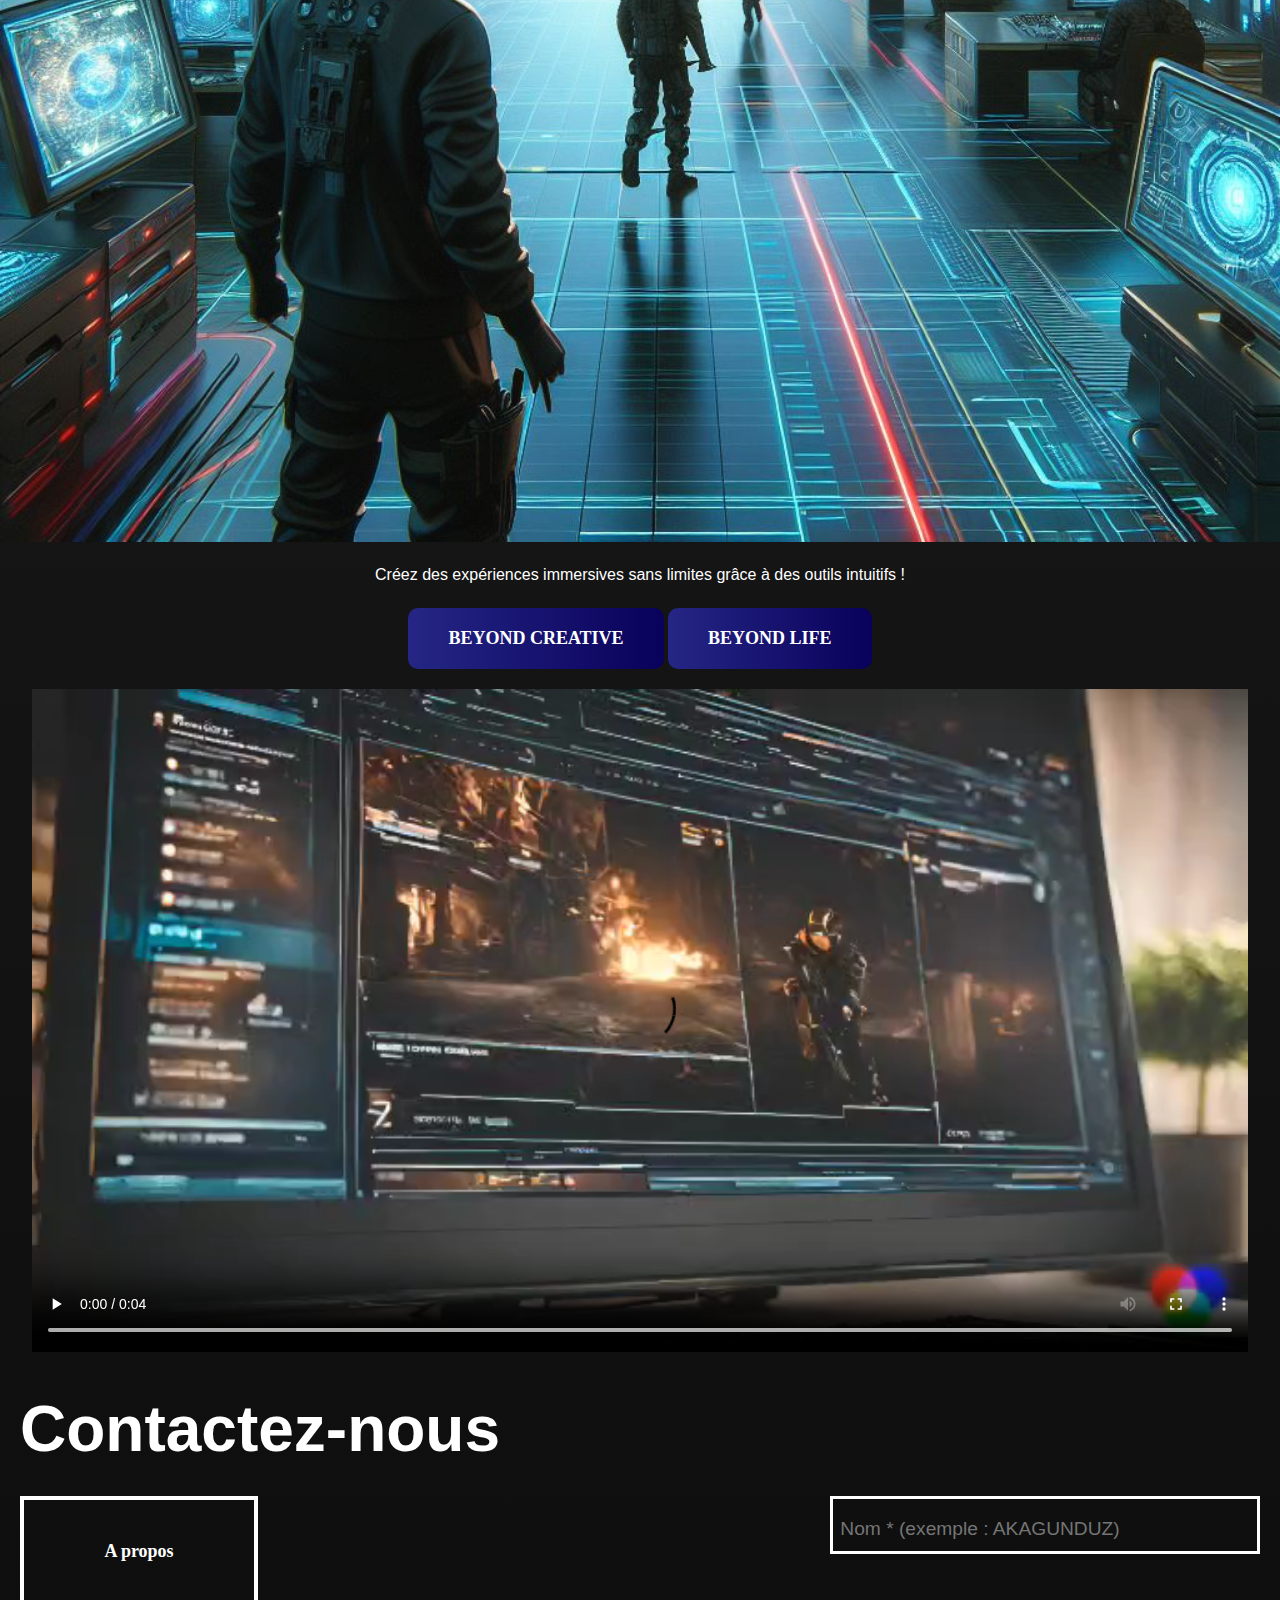
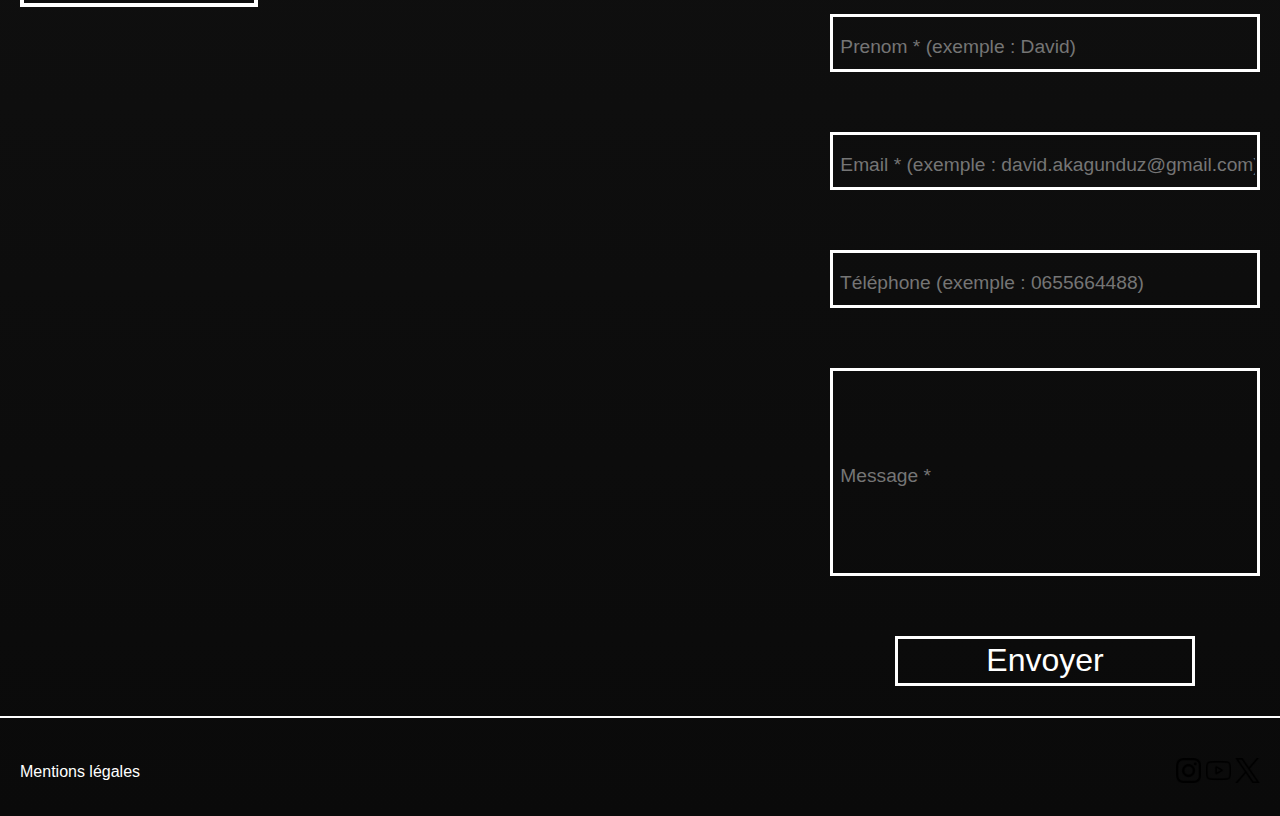
==== commit 30e167dc: "validate" ====
--- a/index.html
+++ b/index.html
@@ -63,7 +63,7 @@
         </div>
         <h2 id="section2">JEU</h2>
         <div class="img_container">
-            <img src="images/mac.jpg" alt="">
+            <img src="images/beyond_life.jpg" alt="">
             <div class="container_1">
                 <div class="text">
                     <div class="title_head">
@@ -84,9 +84,8 @@
         <p>Créez des expériences immersives sans limites grâce à des outils intuitifs !</p>
 
         <div class="button_block">
-            <a href="./logiciels.html#section2" class="buy_button">BEYOND ENGINE</a>
-            <a href="./logiciels.html#section2" class="buy_button">BEYOND VIRTUAL</a>
-            <a href="./logiciels.html#section2" class="buy_button">BEYOND VERSE</a>
+            <a href="./logiciels.html#section1" class="buy_button">BEYOND CREATIVE</a>
+            <a href="./beyondlife.html#section1" class="buy_button">BEYOND LIFE</a>
         </div>
 
         <video loop autoplay controls>
@@ -107,16 +106,14 @@
     <footer>
         <h2>Contactez-nous</h2>
         <div class="boutons">
-            <a href="#" class="Button">Découvrir</a>
-            <a href="#" class="Button">Découvrir</a>
-            <a href="#" class="Button">Découvrir</a>
+            <a class="footer-button" href="./apropos.html">A propos</a>
         </div>
         <form onsubmit="return validateForm()">
             <div class="inputs">
-                <input type="text" id="nom" placeholder=" Nom : AKAGUNDUZ *" required>
-                <input type="text" id="prenom" placeholder=" Prenom : David *" required>
-                <input type="email" id="email" placeholder=" Email : david.akagunduz@gmail.com *" required>
-                <input type="text" id="telephone" placeholder=" Téléphone : 0655664488 *" pattern="^(\+33|0)[6-7](\d\d){4}$" required>
+                <input type="text" id="nom" placeholder=" Nom * (exemple : AKAGUNDUZ)" required>
+                <input type="text" id="prenom" placeholder=" Prenom * (exemple : David)" required>
+                <input type="email" id="email" placeholder=" Email * (exemple : david.akagunduz@gmail.com)" required>
+                <input type="text" id="telephone" placeholder=" Téléphone (exemple : 0655664488)" pattern="^(\+33|0)[6-7](\d\d){4}$" required>
                 <input type="text" id="message" placeholder=" Message *" required>
                 <input type="submit" value="Envoyer">
             </div>
@@ -126,16 +123,13 @@
         <div class="bandeau-footer">
 
             <div class="left-footer">
-                <a href="">Mentions légales</a>
+                <a href="./mentions-legales.html">Mentions légales</a>
             </div>
 
             <div class="right-footer">
-                <a href="">I</a>
-                <a href="">Y</a>
-                <a href="">X</a>
-                <a href="">T</a>
-                <a href="">D</a>
-                <a href="">Langue</a>
+                <a href="https://www.instagram.com/beyondsaeiutfbleau/"><img src="./images/instagram.png" alt=""></a>
+                <a href="https://www.youtube.com/channel/UC8lIzl4vrR9G-kNF3ROVbdw"><img src="./images/youtube.png" alt=""></a>
+                <a href="https://twitter.com/BEYOND1045166"><img src="./images/X.png" alt=""></a>
             </div>
         </div>
 
--- a/css/accueil.css
+++ b/css/accueil.css
@@ -8,7 +8,7 @@
 .video-opening {
     position: relative;
     width: 100%;
-    z-index: 0; /* Assurez-vous que la vidéo est en arrière-plan */
+    z-index: 0;
 }
 
 .video-opening video {
@@ -17,7 +17,7 @@
     height: 100vh;
     object-fit: cover;
     object-position: center;
-    z-index: -1; /* Assurez-vous que la vidéo est en arrière-plan */
+    z-index: -1;
 }
 
 .video-opening h1 {
@@ -44,7 +44,7 @@
     padding: 0;
     margin: 0;
     cursor: pointer;
-    z-index: 1; /* Ensure the button is above other elements */
+    z-index: 1;
     animation: moveUpDown 1s infinite alternate ease-in-out;
 }
 
@@ -68,10 +68,10 @@
 
 .text-img {
     display: grid;
-    justify-content: center; /* Centre les éléments horizontalement */
-    align-items: center; /* Centre les éléments verticalement */
-    grid-template-columns: 1fr; /* Une colonne */
-    grid-template-rows: 1fr; /* Une ligne */
+    justify-content: center;
+    align-items: center;
+    grid-template-columns: 1fr;
+    grid-template-rows: 1fr;
 }
 
 .text-img h2
@@ -83,39 +83,38 @@
 }
 
 .img_container {
-    display: grid; /* Utiliser grid pour la .img_container */
-    grid-template-columns: 30% 70%; /* Deux colonnes avec une largeur de 30% et 70% */
-    grid-template-rows: 1fr; /* Une ligne */
+    display: grid;
+    grid-template-columns: 30% 70%;
+    grid-template-rows: 1fr;
 }
 
 .img_container img {
-    width: 100%; /* 100% de la largeur du conteneur */
-    height: auto; /* Hauteur proportionnelle à la largeur */
+    width: 100%;
+    height: auto;
     object-fit: cover;
 }
 
 .img_container p {
     font-size: 2.5rem;
-    max-width: 100%; /* 100% de la largeur du conteneur */
+    max-width: 100%;
     margin: 50px;
     text-align: justify;
-    line-height: 1.6; /* Ajustez l'interligne selon vos besoins */
-}
-
-/* Inverser l'ordre d'affichage des éléments dans la deuxième .img_container */
+    line-height: 1.6;
+}
+
 .img_container:nth-child(even) {
     grid-template-columns: 70% 30%;
 }
 
 .img_container:nth-child(even) img {
-    order: 2; /* Met l'image à droite dans la deuxième .img_container */
+    order: 2;
 }
 
 .img_container:nth-child(even) .container_1 img{
-    order: 1; /* Met le paragraphe à gauche dans la deuxième .img_container */
+    order: 1;
 }
 .img_container:nth-child(even) .container_1 p {
-    order: 1; /* Met le paragraphe à gauche dans la deuxième .img_container */
+    order: 1;
 }
 
 .img_container .container_1 button {
@@ -160,16 +159,16 @@
 
 .decouvrir {
     display: flex;
-    flex-direction: column; /* Organise les éléments en colonne */
-    justify-content: center; /* Centre les éléments verticalement */
-    align-items: center; /* Centre les éléments horizontalement */
+    flex-direction: column;
+    justify-content: center;
+    align-items: center;
 }
 
 .decouvrir p {
     font-size: 2.5rem;
     text-align: justify;
     margin: 20px;
-    line-height: 1.6; /* Ajustez l'interligne selon vos besoins */
+    line-height: 1.6;
 }
 
 .button_block {
@@ -191,7 +190,7 @@
     }
 }
 
-@media (max-width:600px) {
+@media (max-width:768px) {
 
     .text-img h2 {
         font-size: 3rem;
@@ -228,18 +227,23 @@
         margin: 0;
     }
 
-}
-
-@media (max-width:850px) {
+    .button_block {
+        display: flex;
+        margin: 10px;
+        gap: 10px;
+      }
+
+}
+
+@media (min-width: 769px) and (max-width: 1500px) {
+
+    .text-img h2 {
+        font-size: 3rem;
+    }
 
     .video-opening h1
     {
         font-size: 5rem;
-    }
-
-    .video-opening button
-    {
-        left: 48%;
     }
 
     .img_container p {
@@ -254,50 +258,19 @@
     }
     .img_container {
         grid-template-columns: auto;
+    }
+    .img_container:nth-child(2n) {
+        grid-template-columns: auto;
+    }
+    .container_1
+    {
+        display: flex;
         height: auto;
-    }
-    .img_container:nth-child(2n) {
-        grid-template-columns: auto;
-    }
-
-    .container_1
-    {
-        display: flex;
-        margin: 20px;
-        height: 300px;
-    }
-
-    .container_1 p
-    {
-        padding-bottom: 20px;
-        margin: 20px;
-    }
-    .container_1 button
-    {
-        justify-content: center;
-    }
-    .img_container:nth-of-type(odd) .container_1 {
-        flex-direction: column;
-    }
-
-    .img_container:nth-of-type(odd) .container_1 button {
-        order: 2;
-    }
-    
-    .img_container:nth-of-type(even) .container_1 {
-        flex-direction: column-reverse;
-    }
-    .img_container:nth-child(even) .container_1 {
-        order: 2;
-        height: auto;
-    }
-    .img_container:nth-child(even) .container_1 p {
-        order: 2;
-        font-size: 1.2rem;
     }
 
     body > :not(.video-opening):not(footer):not(.DownToUp) {
         margin: 0;
     }
-    
-}+
+}
+    --- a/css/navfooter.css
+++ b/css/navfooter.css
@@ -1,5 +1,4 @@
 *{
-    box-sizing: border-box;
     margin: 0;
     top: 0;
 }
@@ -19,7 +18,7 @@
     background: rgba(0, 0, 0, 0.4);
     color: rgb(255, 255, 255);
     position: fixed;
-    z-index: 1;
+    z-index: 10;
     top: 0;
     transition: top 0.5s ease;
 }
@@ -211,7 +210,7 @@
     display: flex;
     flex-direction: column;
     grid-column: 2;
-    width: 100%;
+    width: auto;
     justify-self: end;
     padding-right: 20px;
   }
@@ -259,7 +258,7 @@
     grid-template-rows: 1fr 1fr;
     align-items: center; 
     justify-content: space-between;
-    padding: 20px;
+    padding: 40px 20px 0px 20px;
 }
 
 .bandeau-footer .right-footer a,
@@ -277,28 +276,34 @@
     justify-self: end;
 }
 
+.right-footer a img
+{
+    width: 25px;
+    height: 25px;
+    object-fit: cover;
+}
+
 
 /* MISC */
 
-.Button {
-	box-shadow:inset 0px 0px 7px 0px #ffffff;
-	background-color:transparent;
-	border:3px solid #ffffff;
-	display:inline-block;
-	cursor:pointer;
-	color:#ffffff;
-	font-family:Arial;
-	font-size:15px;
-	padding:9px 23px;
-	text-decoration:none;
-}
-.Button:hover {
-	background-color: rgba(255,255,255,0.1)
-}
-.Button:active {
-	position:relative;
-	top:1px;
-}
+a.footer-button{
+    color: #fff;
+    font-family: Trebuchet MS;
+    font-size: 18px;
+    font-weight: 800;
+    font-style: normal;
+    text-decoration: none;
+    padding: 14px 15px;
+    border: 4px solid #ffffff;
+    border-radius: 0px;
+    display: inline-block;
+   }
+   a.footer-button:hover{
+    background-color: #515151;
+   }
+   a.footer-button:active{
+    transform: scale(0.95);
+   }
 
 a.buy_button{
     background: linear-gradient(to right,#252685 ,#09015b);
@@ -314,6 +319,7 @@
     border-radius: 10px;
     display: inline-block;
     margin-top: auto;
+    text-align: center;
 }
 
 a.buy_button:hover{
@@ -329,7 +335,7 @@
     cursor: pointer;
 }
 
-@media (max-width: 600px)
+@media (max-width: 768px)
 {
     footer {
         display: flex;
@@ -355,11 +361,23 @@
         margin: 2px;
     }
     .inputs {
-        padding: 0;
+        padding-right: 10px;
         overflow-x: hidden;
     }
     input {
         width: calc(100% - 20px);
         margin: 5px 10px; 
     }
+
+    input::placeholder
+    {
+        font-size: 0.9rem;
+    }
+}
+
+@media (min-width: 769px) and (max-width: 1500px) {
+    input::placeholder
+    {
+        font-size: 1.2rem;
+    }
 }